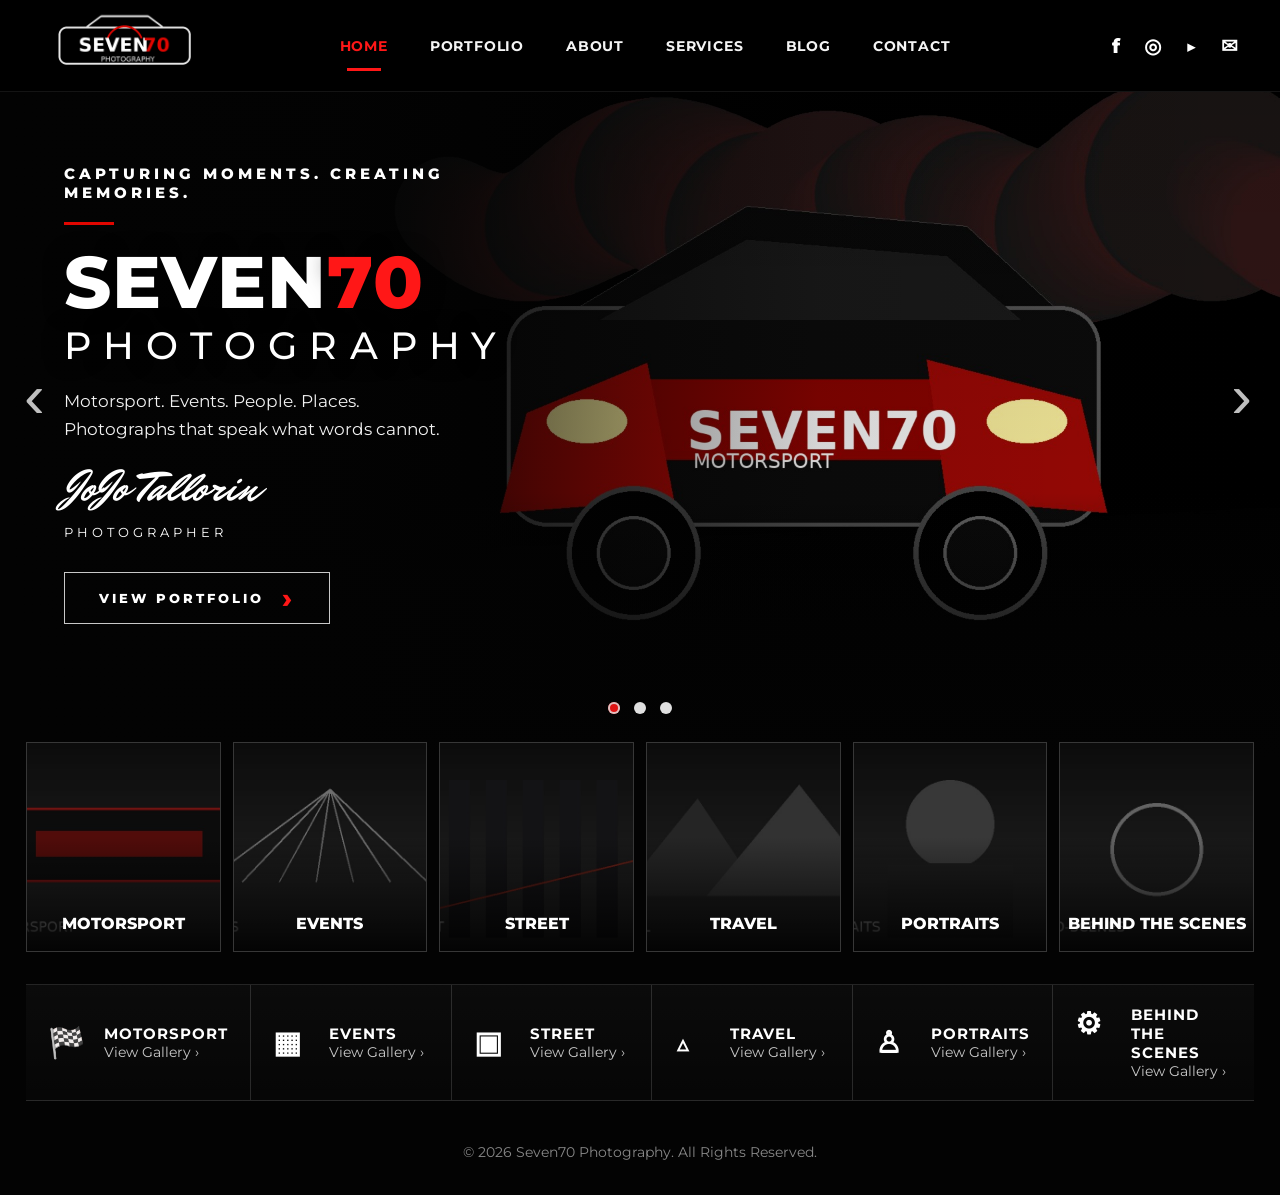
==== index.html @ 4ab3e71d "Add files via upload" ====
<!DOCTYPE html>
<html lang="en">
<head>
  <meta charset="UTF-8" />
  <meta name="viewport" content="width=device-width, initial-scale=1.0" />
  <title>Seven70 Photography</title>
  <link rel="preconnect" href="https://fonts.googleapis.com">
  <link rel="preconnect" href="https://fonts.gstatic.com" crossorigin>
  <link href="https://fonts.googleapis.com/css2?family=Montserrat:wght@400;500;600;700;800&family=Mr+Dafoe&display=swap" rel="stylesheet">
  <link rel="stylesheet" href="css/style.css?v=5.0">
</head>
<body>
  <header class="site-header">
    <a class="brand" href="index.html"><img src="images/logo/logo-seven70.png" alt="Seven70 Photography logo"></a>
    <button class="menu-toggle" aria-label="Open menu">☰</button>
    <nav class="main-nav">
      <a class="active" href="index.html">Home</a>
      <a href="portfolio.html">Portfolio</a>
      <a href="about.html">About</a>
      <a href="services.html">Services</a>
      <a href="blog.html">Blog</a>
      <a href="contact.html">Contact</a>
    </nav>
    <div class="socials"><a href="#">f</a><a href="#">◎</a><a href="#">▶</a><a href="#">✉</a></div>
  </header>

  <main>
    <section class="hero">
      <div class="hero-bg"><img src="images/hero/hero-main.jpg" alt="Motorsport hero image"></div>
      <button class="hero-arrow left">‹</button>
      <button class="hero-arrow right">›</button>
      <div class="hero-content">
        <p class="eyebrow">Capturing moments. Creating memories.</p>
        <div class="accent-line"></div>
        <h1 class="hero-title"><span>SEVEN</span><em>70</em><small>PHOTOGRAPHY</small></h1>
        <p class="hero-subtitle">Motorsport. Events. People. Places.<br>Photographs that speak what words cannot.</p>
        <p class="signature">JoJo Tallorin</p>
        <p class="role">Photographer</p>
        <a class="btn" href="portfolio.html">View Portfolio <span>›</span></a>
      </div>
      <div class="hero-dots"><span class="active"></span><span></span><span></span></div>
    </section>

    <section class="feature-strip" aria-label="Featured galleries">
      <a class="feature-card" href="portfolio.html"><img src="images/categories/motorsport.jpg" alt="Motorsport"><span>Motorsport</span></a>
      <a class="feature-card" href="portfolio.html"><img src="images/categories/events.jpg" alt="Events"><span>Events</span></a>
      <a class="feature-card" href="portfolio.html"><img src="images/categories/street.jpg" alt="Street"><span>Street</span></a>
      <a class="feature-card" href="portfolio.html"><img src="images/categories/travel.jpg" alt="Travel"><span>Travel</span></a>
      <a class="feature-card" href="portfolio.html"><img src="images/categories/portraits.jpg" alt="Portraits"><span>Portraits</span></a>
      <a class="feature-card" href="portfolio.html"><img src="images/categories/behind-scenes.jpg" alt="Behind the scenes"><span>Behind the Scenes</span></a>
    </section>

    <section class="quick-links">
      <a href="portfolio.html"><b>🏁</b><strong>Motorsport</strong><span>View Gallery ›</span></a>
      <a href="portfolio.html"><b>▦</b><strong>Events</strong><span>View Gallery ›</span></a>
      <a href="portfolio.html"><b>▣</b><strong>Street</strong><span>View Gallery ›</span></a>
      <a href="portfolio.html"><b>△</b><strong>Travel</strong><span>View Gallery ›</span></a>
      <a href="portfolio.html"><b>♙</b><strong>Portraits</strong><span>View Gallery ›</span></a>
      <a href="portfolio.html"><b>⚙</b><strong>Behind the Scenes</strong><span>View Gallery ›</span></a>
    </section>
  </main>
  <footer class="site-footer">© 2026 Seven70 Photography. All Rights Reserved.</footer>
  <script src="js/script.js?v=5.0"></script>
</body>
</html>
---- css/style.css ----
:root{--bg:#030303;--text:#fff;--muted:#c7c7c7;--line:rgba(255,255,255,.16);--red:#e10600;--red2:#ff1717}*{box-sizing:border-box}html,body{margin:0;width:100%;max-width:100%;overflow-x:hidden;background:var(--bg);color:var(--text);font-family:Montserrat,Arial,sans-serif}a{color:inherit;text-decoration:none}img{max-width:100%;display:block}.site-header{height:92px;position:fixed;top:0;left:0;right:0;z-index:100;display:grid;grid-template-columns:230px 1fr 220px;align-items:center;padding:0 42px;background:rgba(0,0,0,.9);border-bottom:1px solid rgba(255,255,255,.08);backdrop-filter:blur(12px)}.brand{width:165px;display:flex;align-items:center}.brand img{width:100%;height:auto;object-fit:contain}.main-nav{display:flex;align-items:center;justify-content:center;gap:42px;text-transform:uppercase;font-size:14px;font-weight:700;letter-spacing:.8px}.main-nav a{position:relative;padding:36px 0;color:#f4f4f4}.main-nav a:hover,.main-nav a.active{color:var(--red2)}.main-nav a.active:after{content:"";position:absolute;left:50%;bottom:20px;transform:translateX(-50%);width:34px;height:3px;background:var(--red2)}.socials{display:flex;justify-content:flex-end;gap:24px;font-size:20px;font-weight:800}.menu-toggle{display:none;background:transparent;border:0;color:#fff;font-size:30px}.hero{position:relative;height:760px;max-height:92vh;min-height:650px;padding-top:92px;overflow:hidden;background:#030303}.hero-bg{position:absolute;inset:92px 0 0 0;z-index:1;overflow:hidden}.hero-bg img{width:100%;height:100%;object-fit:cover;object-position:72% center;filter:contrast(1.08) saturate(1.02) brightness(.96)}.hero-bg:after{content:"";position:absolute;inset:0;z-index:2;background:linear-gradient(90deg,#030303 0%,rgba(3,3,3,.92) 26%,rgba(3,3,3,.55) 42%,rgba(3,3,3,.12) 64%,rgba(3,3,3,0) 100%),linear-gradient(180deg,rgba(0,0,0,.10) 0%,rgba(0,0,0,0) 60%,#030303 100%)}.hero-content{position:relative;z-index:4;width:min(610px,44vw);padding-left:64px;padding-top:72px}.eyebrow{margin:0 0 20px;text-transform:uppercase;font-size:15px;font-weight:800;letter-spacing:4px}.accent-line{width:50px;height:3px;background:var(--red);margin:0 0 26px}.hero-title{margin:0 0 22px;text-transform:uppercase;line-height:.86;letter-spacing:1px;text-shadow:0 0 22px rgba(0,0,0,.72)}.hero-title span,.hero-title em{font-style:normal;font-size:clamp(62px,5.7vw,112px);font-weight:800}.hero-title em{color:var(--red2)}.hero-title small{display:block;margin-top:13px;font-size:clamp(28px,2.95vw,58px);font-weight:500;letter-spacing:.32em;line-height:1;color:#fff}.hero-subtitle{margin:0 0 24px;font-size:17px;line-height:1.65;color:#f2f2f2}.signature{font-family:"Mr Dafoe",cursive;font-size:43px;line-height:1;margin:0 0 14px}.role{margin:0 0 32px;text-transform:uppercase;letter-spacing:4px;font-size:13px}.btn{display:inline-flex;align-items:center;gap:18px;border:1px solid rgba(255,255,255,.78);padding:17px 34px;text-transform:uppercase;letter-spacing:3px;font-size:13px;font-weight:800}.btn span{color:var(--red2);font-size:28px;line-height:0}.btn:hover{background:#fff;color:#000}.hero-arrow{position:absolute;z-index:5;top:52%;transform:translateY(-50%);background:transparent;border:0;color:#fff;font-size:62px;font-weight:200;opacity:.75;cursor:pointer}.hero-arrow.left{left:18px}.hero-arrow.right{right:22px}.hero-dots{position:absolute;z-index:6;bottom:46px;left:50%;transform:translateX(-50%);display:flex;gap:14px}.hero-dots span{width:12px;height:12px;border-radius:50%;background:#fff;opacity:.88}.hero-dots .active{background:var(--red2);box-shadow:0 0 0 2px rgba(255,255,255,.85) inset}.feature-strip{position:relative;z-index:10;margin:-18px auto 0;width:calc(100% - 52px);display:grid;grid-template-columns:repeat(6,minmax(0,1fr));gap:12px}.feature-card{height:210px;position:relative;overflow:hidden;border:1px solid var(--line);background:#111}.feature-card img{width:100%;height:100%;object-fit:cover;filter:brightness(.62) grayscale(.18);transition:.35s}.feature-card:after{content:"";position:absolute;inset:0;background:linear-gradient(180deg,transparent 45%,rgba(0,0,0,.9))}.feature-card span{position:absolute;z-index:2;left:0;right:0;bottom:18px;text-align:center;text-transform:uppercase;font-size:16px;font-weight:800}.feature-card:hover img{transform:scale(1.06);filter:brightness(.88) grayscale(0)}.quick-links{width:calc(100% - 52px);margin:32px auto 30px;display:grid;grid-template-columns:repeat(6,1fr);border-top:1px solid rgba(255,255,255,.12);border-bottom:1px solid rgba(255,255,255,.12);background:linear-gradient(180deg,rgba(255,255,255,.03),rgba(255,255,255,.01))}.quick-links a{min-height:92px;padding:20px 22px;border-right:1px solid rgba(255,255,255,.14);display:grid;grid-template-columns:42px 1fr;column-gap:14px;align-content:center}.quick-links a:last-child{border-right:0}.quick-links b{grid-row:1/3;font-size:30px;color:#fff}.quick-links strong{text-transform:uppercase;font-size:15px;letter-spacing:1px}.quick-links span{color:var(--muted);font-size:14px}.quick-links span::after{content:"";color:var(--red2)}.site-footer{text-align:center;color:#888;padding:12px 20px 34px;font-size:14px}.page-hero{padding:160px 7vw 78px;background:linear-gradient(100deg,#030303,rgba(225,6,0,.16)),url('../images/hero/hero-main.jpg') center/cover;color:#fff;border-bottom:1px solid rgba(255,255,255,.12)}.page-hero h1{font-size:clamp(48px,7vw,96px);line-height:.9;margin:0;text-transform:uppercase}.page-hero p{max-width:720px;color:#ddd;font-size:18px;line-height:1.7}.content{padding:70px 7vw}.panel{padding:34px;background:#0b0b0b;border:1px solid rgba(255,255,255,.12)}.panel h2{text-transform:uppercase;letter-spacing:1px}.panel p{color:#c7c7c7;line-height:1.7}@media(max-width:1200px){.site-header{grid-template-columns:190px 1fr 170px;padding:0 28px}.brand{width:145px}.main-nav{gap:24px;font-size:12px}.socials{gap:14px}.hero-content{width:min(570px,50vw);padding-left:42px}.hero-title span,.hero-title em{font-size:clamp(56px,6vw,92px)}.hero-title small{font-size:clamp(26px,3vw,46px)}.feature-strip,.quick-links{grid-template-columns:repeat(3,1fr)}}@media(max-width:820px){.site-header{height:76px;grid-template-columns:145px 1fr;padding:0 18px}.brand{width:132px}.menu-toggle{display:block;justify-self:end}.main-nav{display:none;position:absolute;top:76px;left:0;right:0;background:#050505;padding:16px 24px;flex-direction:column;align-items:flex-start;gap:0}.main-nav.open{display:flex}.main-nav a{padding:14px 0}.main-nav a.active:after{display:none}.socials{display:none}.hero{height:auto;min-height:760px;padding-top:76px}.hero-bg{inset:76px 0 0}.hero-bg img{object-position:66% center;opacity:.72}.hero-bg:after{background:linear-gradient(90deg,rgba(3,3,3,.96),rgba(3,3,3,.58) 52%,rgba(3,3,3,.16)),linear-gradient(180deg,rgba(0,0,0,0),#030303 100%)}.hero-content{width:auto;max-width:620px;padding:112px 28px 90px}.hero-title span,.hero-title em{font-size:clamp(48px,15vw,80px)}.hero-title small{font-size:clamp(24px,7vw,42px);letter-spacing:.22em}.signature{font-size:35px}.hero-arrow{display:none}.hero-dots{left:28px;transform:none;bottom:26px}.feature-strip{margin:0 16px;width:auto;grid-template-columns:1fr 1fr}.feature-card{height:170px}.quick-links{width:auto;margin:22px 16px;grid-template-columns:1fr}.quick-links a{border-right:0;border-bottom:1px solid rgba(255,255,255,.14)}.quick-links a:last-child{border-bottom:0}.page-hero{padding-top:120px}}@media(max-width:460px){.feature-strip{grid-template-columns:1fr}.feature-card{height:210px}.hero-subtitle{font-size:15px}.btn{padding:15px 22px}.eyebrow{font-size:12px;letter-spacing:2px}}
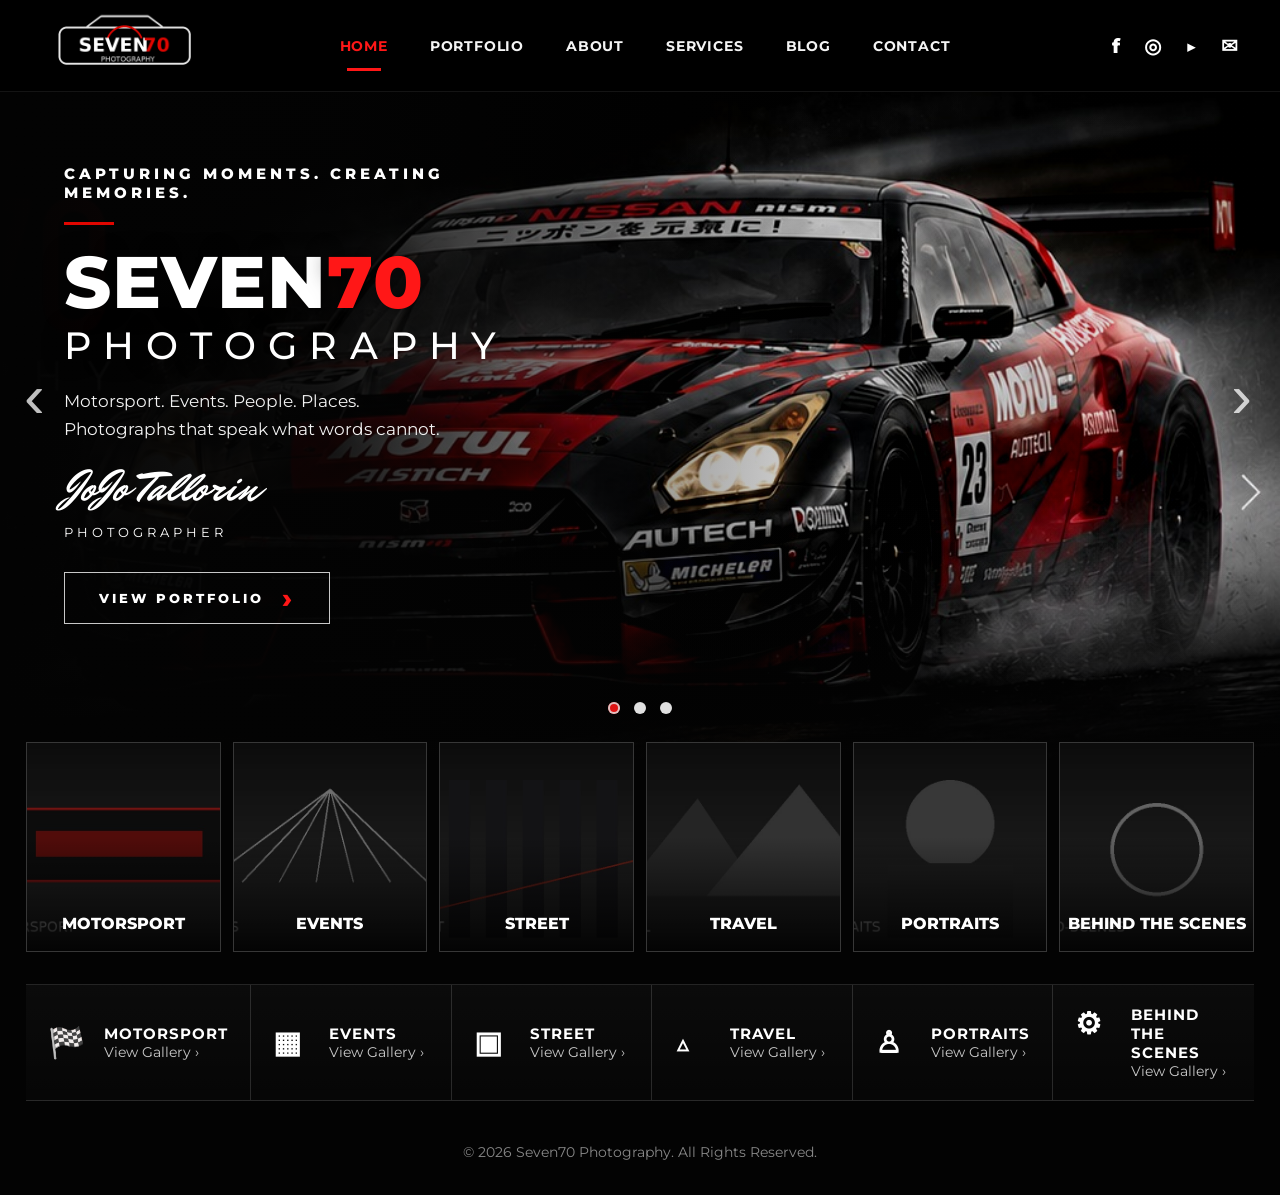
==== commit 197f31e5: "Update index.html" ====
--- a/index.html
+++ b/index.html
@@ -26,7 +26,7 @@
 
   <main>
     <section class="hero">
-      <div class="hero-bg"><img src="images/hero/hero-main.jpg" alt="Motorsport hero image"></div>
+      <div class="hero-bg"><img src="images/hero/hero-car.jpg" alt="Motorsport hero image"></div>
       <button class="hero-arrow left">‹</button>
       <button class="hero-arrow right">›</button>
       <div class="hero-content">
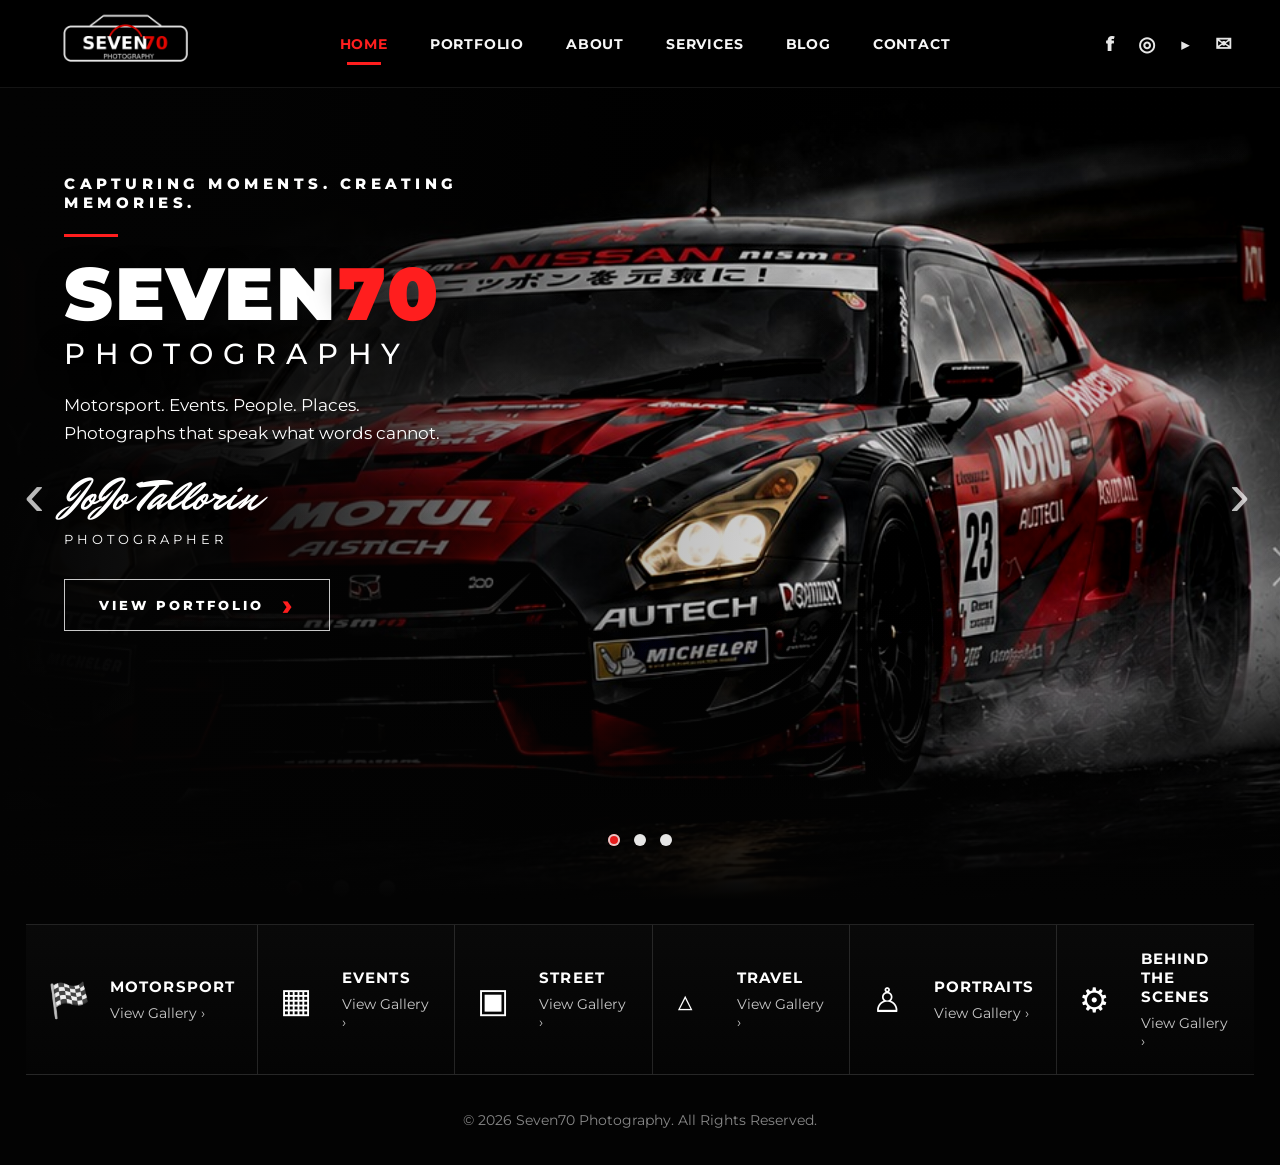
==== commit 1a84dfdb: "Add files via upload" ====
--- a/index.html
+++ b/index.html
@@ -4,15 +4,20 @@
   <meta charset="UTF-8" />
   <meta name="viewport" content="width=device-width, initial-scale=1.0" />
   <title>Seven70 Photography</title>
+  <meta name="description" content="Seven70 Photography by JoJo Tallorin - motorsport, events, street, travel, portraits and creative photography." />
   <link rel="preconnect" href="https://fonts.googleapis.com">
   <link rel="preconnect" href="https://fonts.gstatic.com" crossorigin>
-  <link href="https://fonts.googleapis.com/css2?family=Montserrat:wght@400;500;600;700;800&family=Mr+Dafoe&display=swap" rel="stylesheet">
-  <link rel="stylesheet" href="css/style.css?v=5.0">
+  <link href="https://fonts.googleapis.com/css2?family=Montserrat:wght@400;500;600;700;800;900&family=Mr+Dafoe&display=swap" rel="stylesheet">
+  <link rel="stylesheet" href="css/style.css?v=6.0" />
 </head>
 <body>
   <header class="site-header">
-    <a class="brand" href="index.html"><img src="images/logo/logo-seven70.png" alt="Seven70 Photography logo"></a>
+    <a class="brand" href="index.html" aria-label="Seven70 Photography home">
+      <img src="images/logo/logo-seven70.png" alt="Seven70 Photography logo" />
+    </a>
+
     <button class="menu-toggle" aria-label="Open menu">☰</button>
+
     <nav class="main-nav">
       <a class="active" href="index.html">Home</a>
       <a href="portfolio.html">Portfolio</a>
@@ -21,45 +26,47 @@
       <a href="blog.html">Blog</a>
       <a href="contact.html">Contact</a>
     </nav>
-    <div class="socials"><a href="#">f</a><a href="#">◎</a><a href="#">▶</a><a href="#">✉</a></div>
+
+    <div class="socials" aria-label="social links">
+      <a href="#" aria-label="Facebook">f</a>
+      <a href="#" aria-label="Instagram">◎</a>
+      <a href="#" aria-label="YouTube">▶</a>
+      <a href="contact.html" aria-label="Email">✉</a>
+    </div>
   </header>
 
   <main>
-    <section class="hero">
-      <div class="hero-bg"><img src="images/hero/hero-car.jpg" alt="Motorsport hero image"></div>
-      <button class="hero-arrow left">‹</button>
-      <button class="hero-arrow right">›</button>
-      <div class="hero-content">
+    <section class="hero" aria-label="Seven70 Photography featured hero">
+      <div class="hero-bg">
+        <img src="images/hero/hero-car.jpg" alt="Motorsport photography hero image" />
+      </div>
+      <button class="hero-arrow hero-arrow-left" aria-label="Previous slide">‹</button>
+      <button class="hero-arrow hero-arrow-right" aria-label="Next slide">›</button>
+
+      <div class="hero-copy">
         <p class="eyebrow">Capturing moments. Creating memories.</p>
         <div class="accent-line"></div>
-        <h1 class="hero-title"><span>SEVEN</span><em>70</em><small>PHOTOGRAPHY</small></h1>
+        <h1 class="hero-title">SEVEN<span>70</span><small>PHOTOGRAPHY</small></h1>
         <p class="hero-subtitle">Motorsport. Events. People. Places.<br>Photographs that speak what words cannot.</p>
         <p class="signature">JoJo Tallorin</p>
         <p class="role">Photographer</p>
         <a class="btn" href="portfolio.html">View Portfolio <span>›</span></a>
       </div>
-      <div class="hero-dots"><span class="active"></span><span></span><span></span></div>
+
+      <div class="hero-dots" aria-hidden="true"><span class="active"></span><span></span><span></span></div>
     </section>
 
-    <section class="feature-strip" aria-label="Featured galleries">
-      <a class="feature-card" href="portfolio.html"><img src="images/categories/motorsport.jpg" alt="Motorsport"><span>Motorsport</span></a>
-      <a class="feature-card" href="portfolio.html"><img src="images/categories/events.jpg" alt="Events"><span>Events</span></a>
-      <a class="feature-card" href="portfolio.html"><img src="images/categories/street.jpg" alt="Street"><span>Street</span></a>
-      <a class="feature-card" href="portfolio.html"><img src="images/categories/travel.jpg" alt="Travel"><span>Travel</span></a>
-      <a class="feature-card" href="portfolio.html"><img src="images/categories/portraits.jpg" alt="Portraits"><span>Portraits</span></a>
-      <a class="feature-card" href="portfolio.html"><img src="images/categories/behind-scenes.jpg" alt="Behind the scenes"><span>Behind the Scenes</span></a>
-    </section>
-
-    <section class="quick-links">
-      <a href="portfolio.html"><b>🏁</b><strong>Motorsport</strong><span>View Gallery ›</span></a>
-      <a href="portfolio.html"><b>▦</b><strong>Events</strong><span>View Gallery ›</span></a>
-      <a href="portfolio.html"><b>▣</b><strong>Street</strong><span>View Gallery ›</span></a>
-      <a href="portfolio.html"><b>△</b><strong>Travel</strong><span>View Gallery ›</span></a>
-      <a href="portfolio.html"><b>♙</b><strong>Portraits</strong><span>View Gallery ›</span></a>
-      <a href="portfolio.html"><b>⚙</b><strong>Behind the Scenes</strong><span>View Gallery ›</span></a>
+    <section class="category-strip" aria-label="Photography categories">
+      <a class="cat-card" href="portfolio.html#motorsport"><span class="cat-icon">🏁</span><strong>Motorsport</strong><em>View Gallery ›</em></a>
+      <a class="cat-card" href="portfolio.html#events"><span class="cat-icon">▦</span><strong>Events</strong><em>View Gallery ›</em></a>
+      <a class="cat-card" href="portfolio.html#street"><span class="cat-icon">▣</span><strong>Street</strong><em>View Gallery ›</em></a>
+      <a class="cat-card" href="portfolio.html#travel"><span class="cat-icon">△</span><strong>Travel</strong><em>View Gallery ›</em></a>
+      <a class="cat-card" href="portfolio.html#portraits"><span class="cat-icon">♙</span><strong>Portraits</strong><em>View Gallery ›</em></a>
+      <a class="cat-card" href="portfolio.html#behind"><span class="cat-icon">⚙</span><strong>Behind the Scenes</strong><em>View Gallery ›</em></a>
     </section>
   </main>
+
   <footer class="site-footer">© 2026 Seven70 Photography. All Rights Reserved.</footer>
-  <script src="js/script.js?v=5.0"></script>
+  <script src="js/script.js?v=6.0"></script>
 </body>
 </html>
--- a/css/style.css
+++ b/css/style.css
@@ -1 +1 @@
-:root{--bg:#030303;--text:#fff;--muted:#c7c7c7;--line:rgba(255,255,255,.16);--red:#e10600;--red2:#ff1717}*{box-sizing:border-box}html,body{margin:0;width:100%;max-width:100%;overflow-x:hidden;background:var(--bg);color:var(--text);font-family:Montserrat,Arial,sans-serif}a{color:inherit;text-decoration:none}img{max-width:100%;display:block}.site-header{height:92px;position:fixed;top:0;left:0;right:0;z-index:100;display:grid;grid-template-columns:230px 1fr 220px;align-items:center;padding:0 42px;background:rgba(0,0,0,.9);border-bottom:1px solid rgba(255,255,255,.08);backdrop-filter:blur(12px)}.brand{width:165px;display:flex;align-items:center}.brand img{width:100%;height:auto;object-fit:contain}.main-nav{display:flex;align-items:center;justify-content:center;gap:42px;text-transform:uppercase;font-size:14px;font-weight:700;letter-spacing:.8px}.main-nav a{position:relative;padding:36px 0;color:#f4f4f4}.main-nav a:hover,.main-nav a.active{color:var(--red2)}.main-nav a.active:after{content:"";position:absolute;left:50%;bottom:20px;transform:translateX(-50%);width:34px;height:3px;background:var(--red2)}.socials{display:flex;justify-content:flex-end;gap:24px;font-size:20px;font-weight:800}.menu-toggle{display:none;background:transparent;border:0;color:#fff;font-size:30px}.hero{position:relative;height:760px;max-height:92vh;min-height:650px;padding-top:92px;overflow:hidden;background:#030303}.hero-bg{position:absolute;inset:92px 0 0 0;z-index:1;overflow:hidden}.hero-bg img{width:100%;height:100%;object-fit:cover;object-position:72% center;filter:contrast(1.08) saturate(1.02) brightness(.96)}.hero-bg:after{content:"";position:absolute;inset:0;z-index:2;background:linear-gradient(90deg,#030303 0%,rgba(3,3,3,.92) 26%,rgba(3,3,3,.55) 42%,rgba(3,3,3,.12) 64%,rgba(3,3,3,0) 100%),linear-gradient(180deg,rgba(0,0,0,.10) 0%,rgba(0,0,0,0) 60%,#030303 100%)}.hero-content{position:relative;z-index:4;width:min(610px,44vw);padding-left:64px;padding-top:72px}.eyebrow{margin:0 0 20px;text-transform:uppercase;font-size:15px;font-weight:800;letter-spacing:4px}.accent-line{width:50px;height:3px;background:var(--red);margin:0 0 26px}.hero-title{margin:0 0 22px;text-transform:uppercase;line-height:.86;letter-spacing:1px;text-shadow:0 0 22px rgba(0,0,0,.72)}.hero-title span,.hero-title em{font-style:normal;font-size:clamp(62px,5.7vw,112px);font-weight:800}.hero-title em{color:var(--red2)}.hero-title small{display:block;margin-top:13px;font-size:clamp(28px,2.95vw,58px);font-weight:500;letter-spacing:.32em;line-height:1;color:#fff}.hero-subtitle{margin:0 0 24px;font-size:17px;line-height:1.65;color:#f2f2f2}.signature{font-family:"Mr Dafoe",cursive;font-size:43px;line-height:1;margin:0 0 14px}.role{margin:0 0 32px;text-transform:uppercase;letter-spacing:4px;font-size:13px}.btn{display:inline-flex;align-items:center;gap:18px;border:1px solid rgba(255,255,255,.78);padding:17px 34px;text-transform:uppercase;letter-spacing:3px;font-size:13px;font-weight:800}.btn span{color:var(--red2);font-size:28px;line-height:0}.btn:hover{background:#fff;color:#000}.hero-arrow{position:absolute;z-index:5;top:52%;transform:translateY(-50%);background:transparent;border:0;color:#fff;font-size:62px;font-weight:200;opacity:.75;cursor:pointer}.hero-arrow.left{left:18px}.hero-arrow.right{right:22px}.hero-dots{position:absolute;z-index:6;bottom:46px;left:50%;transform:translateX(-50%);display:flex;gap:14px}.hero-dots span{width:12px;height:12px;border-radius:50%;background:#fff;opacity:.88}.hero-dots .active{background:var(--red2);box-shadow:0 0 0 2px rgba(255,255,255,.85) inset}.feature-strip{position:relative;z-index:10;margin:-18px auto 0;width:calc(100% - 52px);display:grid;grid-template-columns:repeat(6,minmax(0,1fr));gap:12px}.feature-card{height:210px;position:relative;overflow:hidden;border:1px solid var(--line);background:#111}.feature-card img{width:100%;height:100%;object-fit:cover;filter:brightness(.62) grayscale(.18);transition:.35s}.feature-card:after{content:"";position:absolute;inset:0;background:linear-gradient(180deg,transparent 45%,rgba(0,0,0,.9))}.feature-card span{position:absolute;z-index:2;left:0;right:0;bottom:18px;text-align:center;text-transform:uppercase;font-size:16px;font-weight:800}.feature-card:hover img{transform:scale(1.06);filter:brightness(.88) grayscale(0)}.quick-links{width:calc(100% - 52px);margin:32px auto 30px;display:grid;grid-template-columns:repeat(6,1fr);border-top:1px solid rgba(255,255,255,.12);border-bottom:1px solid rgba(255,255,255,.12);background:linear-gradient(180deg,rgba(255,255,255,.03),rgba(255,255,255,.01))}.quick-links a{min-height:92px;padding:20px 22px;border-right:1px solid rgba(255,255,255,.14);display:grid;grid-template-columns:42px 1fr;column-gap:14px;align-content:center}.quick-links a:last-child{border-right:0}.quick-links b{grid-row:1/3;font-size:30px;color:#fff}.quick-links strong{text-transform:uppercase;font-size:15px;letter-spacing:1px}.quick-links span{color:var(--muted);font-size:14px}.quick-links span::after{content:"";color:var(--red2)}.site-footer{text-align:center;color:#888;padding:12px 20px 34px;font-size:14px}.page-hero{padding:160px 7vw 78px;background:linear-gradient(100deg,#030303,rgba(225,6,0,.16)),url('../images/hero/hero-main.jpg') center/cover;color:#fff;border-bottom:1px solid rgba(255,255,255,.12)}.page-hero h1{font-size:clamp(48px,7vw,96px);line-height:.9;margin:0;text-transform:uppercase}.page-hero p{max-width:720px;color:#ddd;font-size:18px;line-height:1.7}.content{padding:70px 7vw}.panel{padding:34px;background:#0b0b0b;border:1px solid rgba(255,255,255,.12)}.panel h2{text-transform:uppercase;letter-spacing:1px}.panel p{color:#c7c7c7;line-height:1.7}@media(max-width:1200px){.site-header{grid-template-columns:190px 1fr 170px;padding:0 28px}.brand{width:145px}.main-nav{gap:24px;font-size:12px}.socials{gap:14px}.hero-content{width:min(570px,50vw);padding-left:42px}.hero-title span,.hero-title em{font-size:clamp(56px,6vw,92px)}.hero-title small{font-size:clamp(26px,3vw,46px)}.feature-strip,.quick-links{grid-template-columns:repeat(3,1fr)}}@media(max-width:820px){.site-header{height:76px;grid-template-columns:145px 1fr;padding:0 18px}.brand{width:132px}.menu-toggle{display:block;justify-self:end}.main-nav{display:none;position:absolute;top:76px;left:0;right:0;background:#050505;padding:16px 24px;flex-direction:column;align-items:flex-start;gap:0}.main-nav.open{display:flex}.main-nav a{padding:14px 0}.main-nav a.active:after{display:none}.socials{display:none}.hero{height:auto;min-height:760px;padding-top:76px}.hero-bg{inset:76px 0 0}.hero-bg img{object-position:66% center;opacity:.72}.hero-bg:after{background:linear-gradient(90deg,rgba(3,3,3,.96),rgba(3,3,3,.58) 52%,rgba(3,3,3,.16)),linear-gradient(180deg,rgba(0,0,0,0),#030303 100%)}.hero-content{width:auto;max-width:620px;padding:112px 28px 90px}.hero-title span,.hero-title em{font-size:clamp(48px,15vw,80px)}.hero-title small{font-size:clamp(24px,7vw,42px);letter-spacing:.22em}.signature{font-size:35px}.hero-arrow{display:none}.hero-dots{left:28px;transform:none;bottom:26px}.feature-strip{margin:0 16px;width:auto;grid-template-columns:1fr 1fr}.feature-card{height:170px}.quick-links{width:auto;margin:22px 16px;grid-template-columns:1fr}.quick-links a{border-right:0;border-bottom:1px solid rgba(255,255,255,.14)}.quick-links a:last-child{border-bottom:0}.page-hero{padding-top:120px}}@media(max-width:460px){.feature-strip{grid-template-columns:1fr}.feature-card{height:210px}.hero-subtitle{font-size:15px}.btn{padding:15px 22px}.eyebrow{font-size:12px;letter-spacing:2px}}
+:root{--bg:#030303;--panel:#090909;--text:#fff;--muted:#c8c8c8;--line:rgba(255,255,255,.16);--red:#e10600;--red2:#ff1e1e;--header:88px}*{box-sizing:border-box}html,body{margin:0;padding:0;max-width:100%;overflow-x:hidden;background:var(--bg);color:var(--text);font-family:Montserrat,Arial,sans-serif}a{color:inherit;text-decoration:none}img{display:block;max-width:100%}.site-header{height:var(--header);position:fixed;top:0;left:0;right:0;z-index:1000;display:grid;grid-template-columns:220px 1fr 210px;align-items:center;padding:0 48px;background:rgba(0,0,0,.92);border-bottom:1px solid rgba(255,255,255,.08);backdrop-filter:blur(12px)}.brand{width:155px;display:flex;align-items:center}.brand img{width:100%;height:auto;object-fit:contain}.main-nav{display:flex;align-items:center;justify-content:center;gap:42px;text-transform:uppercase;font-size:14px;font-weight:700;letter-spacing:.8px}.main-nav a{position:relative;padding:34px 0;color:#f7f7f7;transition:.2s}.main-nav a:hover,.main-nav a.active{color:var(--red2)}.main-nav a.active:after{content:"";position:absolute;left:50%;bottom:22px;width:34px;height:3px;background:var(--red2);transform:translateX(-50%)}.socials{display:flex;justify-content:flex-end;gap:24px;font-weight:800;font-size:20px}.socials a{opacity:.9}.socials a:hover{color:var(--red2)}.menu-toggle{display:none;background:none;border:0;color:#fff;font-size:30px}.hero{position:relative;min-height:calc(100vh - var(--header));height:760px;max-height:820px;margin-top:var(--header);overflow:hidden;background:#030303}.hero-bg{position:absolute;inset:0;z-index:1}.hero-bg img{width:100%;height:100%;object-fit:cover;object-position:72% center;filter:contrast(1.08) saturate(1.02) brightness(.96)}.hero-bg:before{content:"";position:absolute;inset:0;z-index:2;background:linear-gradient(90deg,#030303 0%,rgba(3,3,3,.92) 19%,rgba(3,3,3,.68) 31%,rgba(3,3,3,.24) 49%,rgba(3,3,3,.03) 72%,rgba(0,0,0,.25) 100%)}.hero-bg:after{content:"";position:absolute;inset:0;z-index:3;background:linear-gradient(180deg,rgba(0,0,0,.12) 0%,rgba(0,0,0,0) 62%,#030303 100%)}.hero-copy{position:relative;z-index:5;width:min(590px,42vw);padding-left:64px;padding-top:86px}.eyebrow{text-transform:uppercase;margin:0 0 22px;color:#fff;font-size:15px;font-weight:800;letter-spacing:4.5px}.accent-line{width:54px;height:3px;background:var(--red2);margin-bottom:26px}.hero-title{margin:0 0 22px;text-transform:uppercase;font-size:clamp(62px,5.8vw,108px);font-weight:900;line-height:.84;letter-spacing:1.8px;text-shadow:0 10px 28px rgba(0,0,0,.55)}.hero-title span{color:var(--red2)}.hero-title small{display:block;margin-top:15px;font-size:.39em;font-weight:500;line-height:1;letter-spacing:.34em;color:#fff}.hero-subtitle{margin:0 0 28px;font-size:17px;line-height:1.65;color:#fff}.signature{font-family:"Mr Dafoe",cursive;margin:0 0 12px;font-size:44px;line-height:1;color:#fff;text-shadow:0 5px 18px rgba(0,0,0,.7)}.role{text-transform:uppercase;margin:0 0 32px;font-size:13px;letter-spacing:4px;color:#fff}.btn{display:inline-flex;align-items:center;gap:18px;border:1px solid rgba(255,255,255,.78);padding:17px 34px;text-transform:uppercase;font-size:13px;font-weight:800;letter-spacing:3px;transition:.25s}.btn span{color:var(--red2);font-size:29px;line-height:0}.btn:hover{background:#fff;color:#000}.hero-arrow{position:absolute;z-index:6;top:50%;transform:translateY(-50%);border:0;background:transparent;color:#fff;font-size:62px;font-weight:200;line-height:1;opacity:.72;cursor:pointer}.hero-arrow-left{left:18px}.hero-arrow-right{right:24px}.hero-dots{position:absolute;z-index:6;bottom:54px;left:50%;transform:translateX(-50%);display:flex;gap:14px}.hero-dots span{width:12px;height:12px;border-radius:50%;background:#fff;opacity:.9}.hero-dots .active{background:var(--red2);box-shadow:0 0 0 2px rgba(255,255,255,.85) inset}.category-strip{width:calc(100% - 52px);margin:24px auto 28px;display:grid;grid-template-columns:repeat(6,1fr);border-top:1px solid rgba(255,255,255,.12);border-bottom:1px solid rgba(255,255,255,.12);background:linear-gradient(180deg,#090909,#040404)}.cat-card{min-height:118px;display:grid;grid-template-columns:48px 1fr;grid-template-rows:auto auto;align-content:center;column-gap:14px;padding:24px 22px;border-right:1px solid rgba(255,255,255,.13);transition:.25s}.cat-card:last-child{border-right:0}.cat-card:hover{background:#0d0d0d}.cat-icon{grid-row:1/3;font-size:34px;color:#fff;align-self:center;filter:grayscale(1)}.cat-card strong{text-transform:uppercase;font-size:15px;letter-spacing:1.1px}.cat-card em{margin-top:8px;color:var(--muted);font-style:normal;font-size:14px}.cat-card:hover em{color:var(--red2)}.site-footer{text-align:center;color:#888;padding:8px 20px 36px;font-size:14px}.page-hero{margin-top:var(--header);padding:115px 7vw 75px;background:linear-gradient(100deg,#030303 0%,rgba(3,3,3,.72) 55%,rgba(225,6,0,.22)),url('../images/hero/hero-car.jpg') center/cover;border-bottom:1px solid rgba(255,255,255,.12)}.page-hero h1{font-size:clamp(50px,7vw,92px);line-height:.9;margin:0;text-transform:uppercase}.page-hero h1 span{color:var(--red2)}.page-hero p{max-width:680px;color:#ddd;font-size:18px;line-height:1.7}.content{padding:70px 7vw}.grid{display:grid;grid-template-columns:repeat(3,1fr);gap:24px}.panel{padding:34px;background:#0b0b0b;border:1px solid rgba(255,255,255,.12)}.panel p{color:#c7c7c7;line-height:1.7}.form{max-width:760px}.form input,.form textarea{width:100%;margin:0 0 16px;padding:16px;background:#070707;border:1px solid rgba(255,255,255,.18);color:#fff}.form textarea{min-height:160px}.form button{background:var(--red);color:#fff;border:0;padding:16px 28px;text-transform:uppercase;font-weight:800;letter-spacing:2px}@media(max-width:1200px){.site-header{grid-template-columns:185px 1fr 150px;padding:0 28px}.main-nav{gap:24px;font-size:12px}.socials{gap:14px}.hero-copy{width:min(560px,55vw);padding-left:48px}.hero-title{font-size:clamp(58px,7vw,96px)}.category-strip{grid-template-columns:repeat(3,1fr)}}@media(max-width:780px){:root{--header:76px}.site-header{grid-template-columns:150px 1fr;padding:0 18px}.brand{width:132px}.menu-toggle{display:block;justify-self:end}.main-nav{display:none;position:absolute;top:var(--header);left:0;right:0;background:#050505;padding:18px 24px;flex-direction:column;align-items:flex-start;gap:0;border-bottom:1px solid rgba(255,255,255,.1)}.main-nav.open{display:flex}.main-nav a{padding:14px 0}.main-nav a.active:after{display:none}.socials{display:none}.hero{height:auto;min-height:760px}.hero-bg img{object-position:68% center}.hero-bg:before{background:linear-gradient(90deg,rgba(3,3,3,.94) 0%,rgba(3,3,3,.76) 42%,rgba(3,3,3,.32) 100%)}.hero-copy{width:auto;max-width:560px;padding:88px 28px 70px}.eyebrow{font-size:12px;letter-spacing:2.4px}.hero-title{font-size:clamp(54px,16vw,78px)}.hero-title small{letter-spacing:.22em}.signature{font-size:34px}.hero-arrow{display:none}.hero-dots{left:28px;bottom:26px;transform:none}.category-strip{width:auto;margin:18px 16px 26px;grid-template-columns:1fr}.cat-card{border-right:0;border-bottom:1px solid rgba(255,255,255,.13)}.grid{grid-template-columns:1fr}.page-hero{padding-top:90px}}@media(max-width:420px){.hero-copy{padding-left:22px;padding-right:22px}.hero-title small{font-size:.36em;letter-spacing:.16em}.btn{padding:15px 22px}.cat-card{grid-template-columns:42px 1fr}}
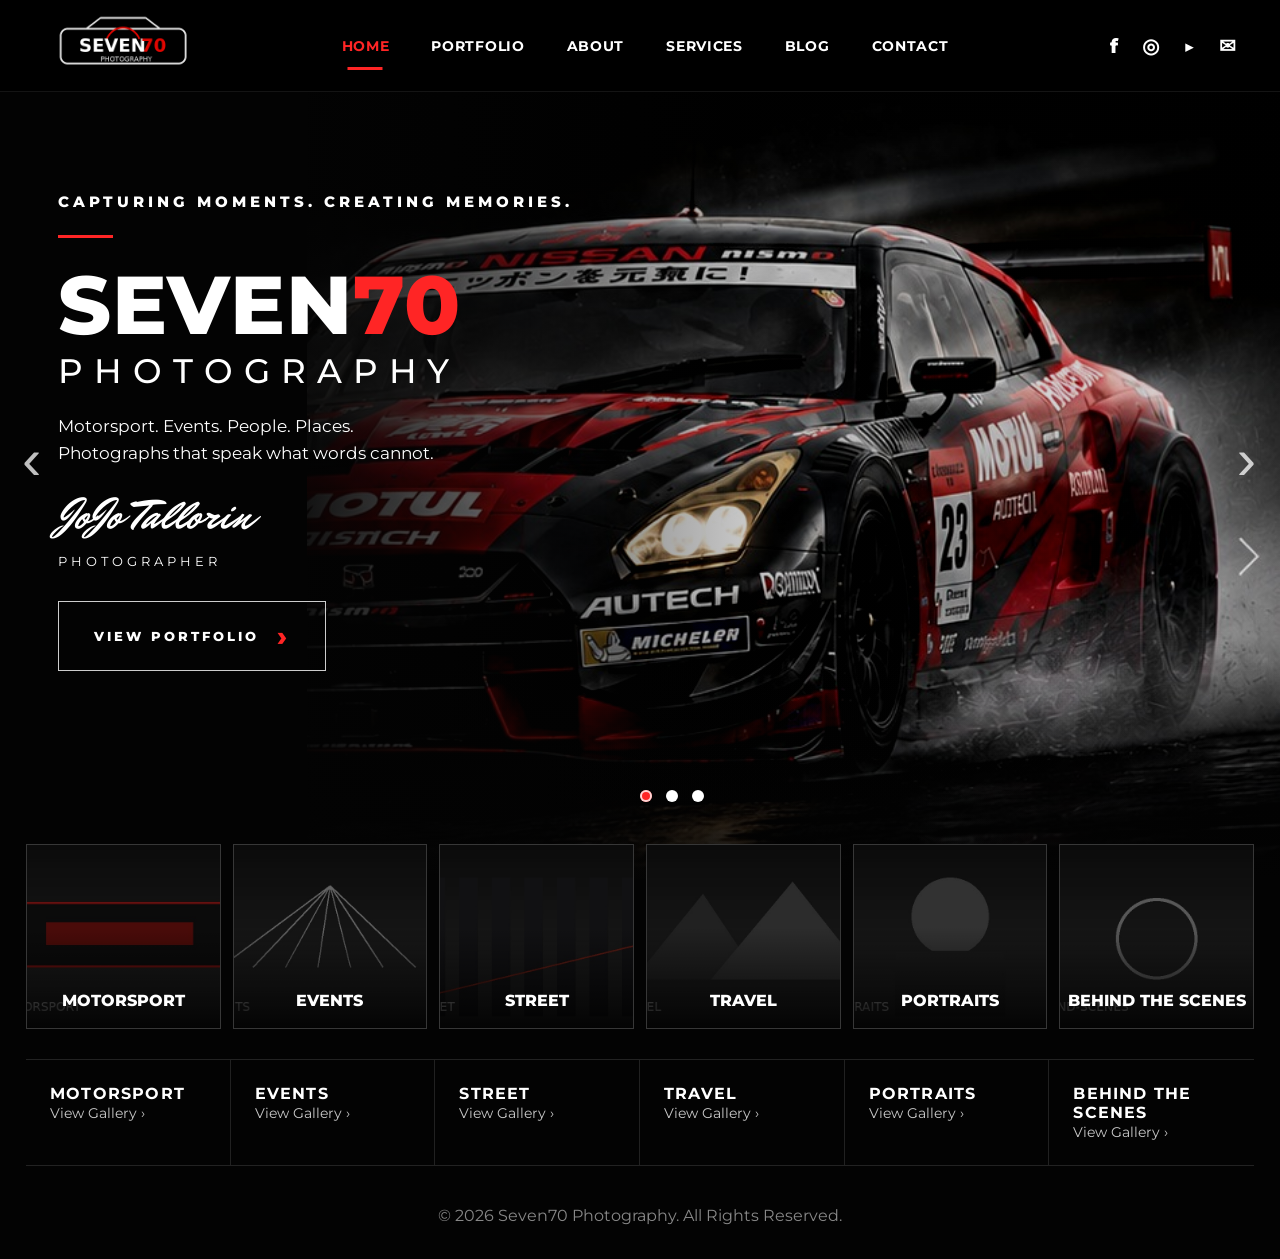
==== commit cf4d23a1: "Add files via upload" ====
--- a/index.html
+++ b/index.html
@@ -1,72 +1 @@
-<!DOCTYPE html>
-<html lang="en">
-<head>
-  <meta charset="UTF-8" />
-  <meta name="viewport" content="width=device-width, initial-scale=1.0" />
-  <title>Seven70 Photography</title>
-  <meta name="description" content="Seven70 Photography by JoJo Tallorin - motorsport, events, street, travel, portraits and creative photography." />
-  <link rel="preconnect" href="https://fonts.googleapis.com">
-  <link rel="preconnect" href="https://fonts.gstatic.com" crossorigin>
-  <link href="https://fonts.googleapis.com/css2?family=Montserrat:wght@400;500;600;700;800;900&family=Mr+Dafoe&display=swap" rel="stylesheet">
-  <link rel="stylesheet" href="css/style.css?v=6.0" />
-</head>
-<body>
-  <header class="site-header">
-    <a class="brand" href="index.html" aria-label="Seven70 Photography home">
-      <img src="images/logo/logo-seven70.png" alt="Seven70 Photography logo" />
-    </a>
-
-    <button class="menu-toggle" aria-label="Open menu">☰</button>
-
-    <nav class="main-nav">
-      <a class="active" href="index.html">Home</a>
-      <a href="portfolio.html">Portfolio</a>
-      <a href="about.html">About</a>
-      <a href="services.html">Services</a>
-      <a href="blog.html">Blog</a>
-      <a href="contact.html">Contact</a>
-    </nav>
-
-    <div class="socials" aria-label="social links">
-      <a href="#" aria-label="Facebook">f</a>
-      <a href="#" aria-label="Instagram">◎</a>
-      <a href="#" aria-label="YouTube">▶</a>
-      <a href="contact.html" aria-label="Email">✉</a>
-    </div>
-  </header>
-
-  <main>
-    <section class="hero" aria-label="Seven70 Photography featured hero">
-      <div class="hero-bg">
-        <img src="images/hero/hero-car.jpg" alt="Motorsport photography hero image" />
-      </div>
-      <button class="hero-arrow hero-arrow-left" aria-label="Previous slide">‹</button>
-      <button class="hero-arrow hero-arrow-right" aria-label="Next slide">›</button>
-
-      <div class="hero-copy">
-        <p class="eyebrow">Capturing moments. Creating memories.</p>
-        <div class="accent-line"></div>
-        <h1 class="hero-title">SEVEN<span>70</span><small>PHOTOGRAPHY</small></h1>
-        <p class="hero-subtitle">Motorsport. Events. People. Places.<br>Photographs that speak what words cannot.</p>
-        <p class="signature">JoJo Tallorin</p>
-        <p class="role">Photographer</p>
-        <a class="btn" href="portfolio.html">View Portfolio <span>›</span></a>
-      </div>
-
-      <div class="hero-dots" aria-hidden="true"><span class="active"></span><span></span><span></span></div>
-    </section>
-
-    <section class="category-strip" aria-label="Photography categories">
-      <a class="cat-card" href="portfolio.html#motorsport"><span class="cat-icon">🏁</span><strong>Motorsport</strong><em>View Gallery ›</em></a>
-      <a class="cat-card" href="portfolio.html#events"><span class="cat-icon">▦</span><strong>Events</strong><em>View Gallery ›</em></a>
-      <a class="cat-card" href="portfolio.html#street"><span class="cat-icon">▣</span><strong>Street</strong><em>View Gallery ›</em></a>
-      <a class="cat-card" href="portfolio.html#travel"><span class="cat-icon">△</span><strong>Travel</strong><em>View Gallery ›</em></a>
-      <a class="cat-card" href="portfolio.html#portraits"><span class="cat-icon">♙</span><strong>Portraits</strong><em>View Gallery ›</em></a>
-      <a class="cat-card" href="portfolio.html#behind"><span class="cat-icon">⚙</span><strong>Behind the Scenes</strong><em>View Gallery ›</em></a>
-    </section>
-  </main>
-
-  <footer class="site-footer">© 2026 Seven70 Photography. All Rights Reserved.</footer>
-  <script src="js/script.js?v=6.0"></script>
-</body>
-</html>
+<!doctype html><html lang="en"><head><meta charset="utf-8"><meta name="viewport" content="width=device-width,initial-scale=1"><title>Seven70 Photography</title><link rel="preconnect" href="https://fonts.googleapis.com"><link rel="preconnect" href="https://fonts.gstatic.com" crossorigin><link href="https://fonts.googleapis.com/css2?family=Montserrat:wght@400;500;600;700;800&family=Mr+Dafoe&display=swap" rel="stylesheet"><link rel="stylesheet" href="css/style.css?v=7"></head><body><header class="site-header"><a class="brand" href="index.html"><img src="images/logo/logo-seven70.png" alt="Seven70 Photography logo"></a><nav class="main-nav"><a class="active" href="index.html">Home</a><a href="portfolio.html">Portfolio</a><a href="about.html">About</a><a href="services.html">Services</a><a href="blog.html">Blog</a><a href="contact.html">Contact</a></nav><div class="socials"><a href="#">f</a><a href="#">◎</a><a href="#">▶</a><a href="contact.html">✉</a></div></header><main><section class="hero"><img class="hero-bg" src="images/hero/hero-car.jpg" alt="Seven70 motorsport hero"><div class="hero-shade"></div><button class="hero-arrow left">‹</button><button class="hero-arrow right">›</button><div class="hero-copy"><p class="eyebrow">Capturing moments. Creating memories.</p><div class="accent-line"></div><h1 class="hero-title">SEVEN<span>70</span><small>PHOTOGRAPHY</small></h1><p class="hero-subtitle">Motorsport. Events. People. Places.<br>Photographs that speak what words cannot.</p><p class="signature">JoJo Tallorin</p><p class="role">Photographer</p><a class="btn" href="portfolio.html">View Portfolio <span>›</span></a></div><div class="hero-dots"><span class="active"></span><span></span><span></span></div></section><section class="featured-strip"><a class="feature-card" href="portfolio.html"><img src="images/categories/motorsport.jpg"><span>Motorsport</span></a><a class="feature-card" href="portfolio.html"><img src="images/categories/events.jpg"><span>Events</span></a><a class="feature-card" href="portfolio.html"><img src="images/categories/street.jpg"><span>Street</span></a><a class="feature-card" href="portfolio.html"><img src="images/categories/travel.jpg"><span>Travel</span></a><a class="feature-card" href="portfolio.html"><img src="images/categories/portraits.jpg"><span>Portraits</span></a><a class="feature-card" href="portfolio.html"><img src="images/categories/behind-scenes.jpg"><span>Behind the Scenes</span></a></section><section class="quick-links"><a href="portfolio.html"><strong>Motorsport</strong><span>View Gallery ›</span></a><a href="portfolio.html"><strong>Events</strong><span>View Gallery ›</span></a><a href="portfolio.html"><strong>Street</strong><span>View Gallery ›</span></a><a href="portfolio.html"><strong>Travel</strong><span>View Gallery ›</span></a><a href="portfolio.html"><strong>Portraits</strong><span>View Gallery ›</span></a><a href="portfolio.html"><strong>Behind the Scenes</strong><span>View Gallery ›</span></a></section></main><footer class="site-footer">© 2026 Seven70 Photography. All Rights Reserved.</footer></body></html>
--- a/css/style.css
+++ b/css/style.css
@@ -1 +1 @@
-:root{--bg:#030303;--panel:#090909;--text:#fff;--muted:#c8c8c8;--line:rgba(255,255,255,.16);--red:#e10600;--red2:#ff1e1e;--header:88px}*{box-sizing:border-box}html,body{margin:0;padding:0;max-width:100%;overflow-x:hidden;background:var(--bg);color:var(--text);font-family:Montserrat,Arial,sans-serif}a{color:inherit;text-decoration:none}img{display:block;max-width:100%}.site-header{height:var(--header);position:fixed;top:0;left:0;right:0;z-index:1000;display:grid;grid-template-columns:220px 1fr 210px;align-items:center;padding:0 48px;background:rgba(0,0,0,.92);border-bottom:1px solid rgba(255,255,255,.08);backdrop-filter:blur(12px)}.brand{width:155px;display:flex;align-items:center}.brand img{width:100%;height:auto;object-fit:contain}.main-nav{display:flex;align-items:center;justify-content:center;gap:42px;text-transform:uppercase;font-size:14px;font-weight:700;letter-spacing:.8px}.main-nav a{position:relative;padding:34px 0;color:#f7f7f7;transition:.2s}.main-nav a:hover,.main-nav a.active{color:var(--red2)}.main-nav a.active:after{content:"";position:absolute;left:50%;bottom:22px;width:34px;height:3px;background:var(--red2);transform:translateX(-50%)}.socials{display:flex;justify-content:flex-end;gap:24px;font-weight:800;font-size:20px}.socials a{opacity:.9}.socials a:hover{color:var(--red2)}.menu-toggle{display:none;background:none;border:0;color:#fff;font-size:30px}.hero{position:relative;min-height:calc(100vh - var(--header));height:760px;max-height:820px;margin-top:var(--header);overflow:hidden;background:#030303}.hero-bg{position:absolute;inset:0;z-index:1}.hero-bg img{width:100%;height:100%;object-fit:cover;object-position:72% center;filter:contrast(1.08) saturate(1.02) brightness(.96)}.hero-bg:before{content:"";position:absolute;inset:0;z-index:2;background:linear-gradient(90deg,#030303 0%,rgba(3,3,3,.92) 19%,rgba(3,3,3,.68) 31%,rgba(3,3,3,.24) 49%,rgba(3,3,3,.03) 72%,rgba(0,0,0,.25) 100%)}.hero-bg:after{content:"";position:absolute;inset:0;z-index:3;background:linear-gradient(180deg,rgba(0,0,0,.12) 0%,rgba(0,0,0,0) 62%,#030303 100%)}.hero-copy{position:relative;z-index:5;width:min(590px,42vw);padding-left:64px;padding-top:86px}.eyebrow{text-transform:uppercase;margin:0 0 22px;color:#fff;font-size:15px;font-weight:800;letter-spacing:4.5px}.accent-line{width:54px;height:3px;background:var(--red2);margin-bottom:26px}.hero-title{margin:0 0 22px;text-transform:uppercase;font-size:clamp(62px,5.8vw,108px);font-weight:900;line-height:.84;letter-spacing:1.8px;text-shadow:0 10px 28px rgba(0,0,0,.55)}.hero-title span{color:var(--red2)}.hero-title small{display:block;margin-top:15px;font-size:.39em;font-weight:500;line-height:1;letter-spacing:.34em;color:#fff}.hero-subtitle{margin:0 0 28px;font-size:17px;line-height:1.65;color:#fff}.signature{font-family:"Mr Dafoe",cursive;margin:0 0 12px;font-size:44px;line-height:1;color:#fff;text-shadow:0 5px 18px rgba(0,0,0,.7)}.role{text-transform:uppercase;margin:0 0 32px;font-size:13px;letter-spacing:4px;color:#fff}.btn{display:inline-flex;align-items:center;gap:18px;border:1px solid rgba(255,255,255,.78);padding:17px 34px;text-transform:uppercase;font-size:13px;font-weight:800;letter-spacing:3px;transition:.25s}.btn span{color:var(--red2);font-size:29px;line-height:0}.btn:hover{background:#fff;color:#000}.hero-arrow{position:absolute;z-index:6;top:50%;transform:translateY(-50%);border:0;background:transparent;color:#fff;font-size:62px;font-weight:200;line-height:1;opacity:.72;cursor:pointer}.hero-arrow-left{left:18px}.hero-arrow-right{right:24px}.hero-dots{position:absolute;z-index:6;bottom:54px;left:50%;transform:translateX(-50%);display:flex;gap:14px}.hero-dots span{width:12px;height:12px;border-radius:50%;background:#fff;opacity:.9}.hero-dots .active{background:var(--red2);box-shadow:0 0 0 2px rgba(255,255,255,.85) inset}.category-strip{width:calc(100% - 52px);margin:24px auto 28px;display:grid;grid-template-columns:repeat(6,1fr);border-top:1px solid rgba(255,255,255,.12);border-bottom:1px solid rgba(255,255,255,.12);background:linear-gradient(180deg,#090909,#040404)}.cat-card{min-height:118px;display:grid;grid-template-columns:48px 1fr;grid-template-rows:auto auto;align-content:center;column-gap:14px;padding:24px 22px;border-right:1px solid rgba(255,255,255,.13);transition:.25s}.cat-card:last-child{border-right:0}.cat-card:hover{background:#0d0d0d}.cat-icon{grid-row:1/3;font-size:34px;color:#fff;align-self:center;filter:grayscale(1)}.cat-card strong{text-transform:uppercase;font-size:15px;letter-spacing:1.1px}.cat-card em{margin-top:8px;color:var(--muted);font-style:normal;font-size:14px}.cat-card:hover em{color:var(--red2)}.site-footer{text-align:center;color:#888;padding:8px 20px 36px;font-size:14px}.page-hero{margin-top:var(--header);padding:115px 7vw 75px;background:linear-gradient(100deg,#030303 0%,rgba(3,3,3,.72) 55%,rgba(225,6,0,.22)),url('../images/hero/hero-car.jpg') center/cover;border-bottom:1px solid rgba(255,255,255,.12)}.page-hero h1{font-size:clamp(50px,7vw,92px);line-height:.9;margin:0;text-transform:uppercase}.page-hero h1 span{color:var(--red2)}.page-hero p{max-width:680px;color:#ddd;font-size:18px;line-height:1.7}.content{padding:70px 7vw}.grid{display:grid;grid-template-columns:repeat(3,1fr);gap:24px}.panel{padding:34px;background:#0b0b0b;border:1px solid rgba(255,255,255,.12)}.panel p{color:#c7c7c7;line-height:1.7}.form{max-width:760px}.form input,.form textarea{width:100%;margin:0 0 16px;padding:16px;background:#070707;border:1px solid rgba(255,255,255,.18);color:#fff}.form textarea{min-height:160px}.form button{background:var(--red);color:#fff;border:0;padding:16px 28px;text-transform:uppercase;font-weight:800;letter-spacing:2px}@media(max-width:1200px){.site-header{grid-template-columns:185px 1fr 150px;padding:0 28px}.main-nav{gap:24px;font-size:12px}.socials{gap:14px}.hero-copy{width:min(560px,55vw);padding-left:48px}.hero-title{font-size:clamp(58px,7vw,96px)}.category-strip{grid-template-columns:repeat(3,1fr)}}@media(max-width:780px){:root{--header:76px}.site-header{grid-template-columns:150px 1fr;padding:0 18px}.brand{width:132px}.menu-toggle{display:block;justify-self:end}.main-nav{display:none;position:absolute;top:var(--header);left:0;right:0;background:#050505;padding:18px 24px;flex-direction:column;align-items:flex-start;gap:0;border-bottom:1px solid rgba(255,255,255,.1)}.main-nav.open{display:flex}.main-nav a{padding:14px 0}.main-nav a.active:after{display:none}.socials{display:none}.hero{height:auto;min-height:760px}.hero-bg img{object-position:68% center}.hero-bg:before{background:linear-gradient(90deg,rgba(3,3,3,.94) 0%,rgba(3,3,3,.76) 42%,rgba(3,3,3,.32) 100%)}.hero-copy{width:auto;max-width:560px;padding:88px 28px 70px}.eyebrow{font-size:12px;letter-spacing:2.4px}.hero-title{font-size:clamp(54px,16vw,78px)}.hero-title small{letter-spacing:.22em}.signature{font-size:34px}.hero-arrow{display:none}.hero-dots{left:28px;bottom:26px;transform:none}.category-strip{width:auto;margin:18px 16px 26px;grid-template-columns:1fr}.cat-card{border-right:0;border-bottom:1px solid rgba(255,255,255,.13)}.grid{grid-template-columns:1fr}.page-hero{padding-top:90px}}@media(max-width:420px){.hero-copy{padding-left:22px;padding-right:22px}.hero-title small{font-size:.36em;letter-spacing:.16em}.btn{padding:15px 22px}.cat-card{grid-template-columns:42px 1fr}}
+:root{--bg:#030303;--text:#fff;--muted:#c7c7c7;--line:rgba(255,255,255,.16);--red:#e10600;--red2:#ff2525}*{box-sizing:border-box}html,body{margin:0;background:var(--bg);color:var(--text);font-family:Montserrat,Arial,sans-serif;overflow-x:hidden}a{text-decoration:none;color:inherit}img{display:block;max-width:100%}.site-header{height:92px;position:fixed;z-index:50;top:0;left:0;right:0;display:grid;grid-template-columns:220px 1fr 210px;align-items:center;padding:0 44px;background:rgba(0,0,0,.9);border-bottom:1px solid rgba(255,255,255,.08);backdrop-filter:blur(12px)}.brand{width:158px}.brand img{width:100%;height:auto}.main-nav{display:flex;justify-content:center;gap:42px;text-transform:uppercase;font-size:14px;font-weight:700;letter-spacing:.7px}.main-nav a{position:relative;padding:37px 0}.main-nav a.active,.main-nav a:hover{color:var(--red2)}.main-nav a.active:after{content:"";position:absolute;left:50%;bottom:22px;transform:translateX(-50%);width:35px;height:3px;background:var(--red2)}.socials{display:flex;justify-content:flex-end;gap:24px;font-size:20px;font-weight:800}.hero{position:relative;min-height:calc(100vh - 20px);padding-top:92px;overflow:hidden}.hero-bg{position:absolute;inset:92px 0 0 auto;width:76%;height:calc(100% - 92px);object-fit:cover;object-position:center right;filter:contrast(1.08) saturate(.98) brightness(.9);z-index:1}.hero-shade{position:absolute;inset:92px 0 0;background:linear-gradient(90deg,#030303 0%,rgba(3,3,3,.95) 23%,rgba(3,3,3,.62) 37%,rgba(3,3,3,.14) 58%,rgba(3,3,3,.05) 100%),linear-gradient(180deg,transparent 72%,#030303 100%);z-index:2}.hero-copy{position:relative;z-index:3;padding-left:58px;padding-top:98px;max-width:650px}.eyebrow{text-transform:uppercase;font-weight:800;letter-spacing:4px;font-size:15px;line-height:1.55;margin:0 0 22px}.accent-line{width:55px;height:3px;background:var(--red2);margin-bottom:32px}.hero-title{margin:0 0 22px;text-transform:uppercase;font-size:clamp(64px,6.4vw,115px);line-height:.86;font-weight:800;letter-spacing:1px}.hero-title span{color:var(--red2)}.hero-title small{display:block;font-size:.42em;letter-spacing:.32em;font-weight:500;line-height:1.1;margin-top:12px}.hero-subtitle{font-size:17px;line-height:1.6;margin:0 0 28px}.signature{font-family:"Mr Dafoe",cursive;font-size:43px;line-height:1;margin:0 0 15px}.role{text-transform:uppercase;letter-spacing:4px;font-size:13px;margin:0 0 32px}.btn{display:inline-flex;align-items:center;gap:18px;border:1px solid rgba(255,255,255,.8);padding:17px 35px;text-transform:uppercase;font-size:13px;font-weight:800;letter-spacing:3px}.btn span{color:var(--red2);font-size:28px}.hero-arrow{position:absolute;z-index:4;top:52%;transform:translateY(-50%);background:transparent;border:0;color:#fff;font-size:58px;opacity:.75}.hero-arrow.left{left:16px}.hero-arrow.right{right:18px}.hero-dots{position:absolute;z-index:5;bottom:78px;left:50%;display:flex;gap:14px}.hero-dots span{width:12px;height:12px;border-radius:50%;background:#fff}.hero-dots .active{background:var(--red2);box-shadow:0 0 0 2px rgba(255,255,255,.8) inset}.featured-strip{width:calc(100% - 52px);margin:-36px auto 0;position:relative;z-index:8;display:grid;grid-template-columns:repeat(6,1fr);gap:12px}.feature-card{height:185px;border:1px solid var(--line);background:#111;position:relative;overflow:hidden}.feature-card img{width:100%;height:100%;object-fit:cover;filter:brightness(.55) grayscale(.15);transition:.35s}.feature-card:after{content:"";position:absolute;inset:0;background:linear-gradient(180deg,transparent 45%,rgba(0,0,0,.88))}.feature-card span{position:absolute;z-index:2;left:0;right:0;bottom:18px;text-align:center;text-transform:uppercase;font-weight:800}.feature-card:hover img{transform:scale(1.05);filter:brightness(.85)}.quick-links{width:calc(100% - 52px);margin:30px auto 28px;border-top:1px solid rgba(255,255,255,.12);border-bottom:1px solid rgba(255,255,255,.12);display:grid;grid-template-columns:repeat(6,1fr)}.quick-links a{padding:24px;border-right:1px solid rgba(255,255,255,.12)}.quick-links a:last-child{border-right:0}.quick-links strong{display:block;text-transform:uppercase;letter-spacing:1.2px}.quick-links span{color:var(--muted);font-size:14px}.site-footer{text-align:center;color:#888;padding:12px 20px 34px}.page-hero{padding:160px 7vw 75px;background:linear-gradient(90deg,#030303,rgba(3,3,3,.65)),url('../images/hero/hero-car.jpg') center/cover;border-bottom:1px solid rgba(255,255,255,.12)}.page-hero h1{font-size:clamp(48px,7vw,96px);line-height:.9;margin:0;text-transform:uppercase}.page-hero h1 span{color:var(--red2)}.page-hero p{max-width:720px;color:#ddd;font-size:18px;line-height:1.7}.content{padding:70px 7vw}.grid{display:grid;grid-template-columns:repeat(3,1fr);gap:24px}.panel{padding:34px;background:#0b0b0b;border:1px solid rgba(255,255,255,.12)}.panel p,.panel li{color:#cfcfcf;line-height:1.75}.panel h2,.panel h3{text-transform:uppercase;letter-spacing:1px}.form{max-width:760px}.form input,.form textarea{width:100%;padding:16px;margin-bottom:16px;background:#070707;border:1px solid rgba(255,255,255,.18);color:#fff}.form textarea{min-height:160px}.form button{background:var(--red);color:#fff;border:0;padding:16px 28px;text-transform:uppercase;font-weight:800;letter-spacing:2px}@media(max-width:1100px){.site-header{grid-template-columns:170px 1fr 120px;padding:0 24px}.brand{width:135px}.main-nav{gap:22px;font-size:12px}.socials{gap:13px}.hero-bg{width:100%;opacity:.62}.hero-copy{padding-left:38px}.featured-strip,.quick-links{grid-template-columns:repeat(3,1fr)}.grid{grid-template-columns:1fr 1fr}}@media(max-width:760px){.site-header{height:78px;grid-template-columns:1fr;justify-items:center}.brand{width:132px}.main-nav,.socials{display:none}.hero{padding-top:78px;min-height:760px}.hero-bg,.hero-shade{inset:78px 0 0}.hero-copy{padding:94px 28px 60px}.hero-title{font-size:clamp(48px,17vw,76px)}.hero-title small{letter-spacing:.18em}.eyebrow{font-size:12px}.signature{font-size:34px}.hero-arrow{display:none}.hero-dots{bottom:30px;left:28px}.featured-strip{margin:0 16px;width:auto;grid-template-columns:1fr 1fr}.feature-card{height:165px}.quick-links{width:auto;margin:22px 16px;grid-template-columns:1fr}.quick-links a{border-right:0;border-bottom:1px solid rgba(255,255,255,.15)}.grid{grid-template-columns:1fr}}@media(max-width:430px){.featured-strip{grid-template-columns:1fr}.feature-card{height:210px}.btn{padding:15px 22px}}
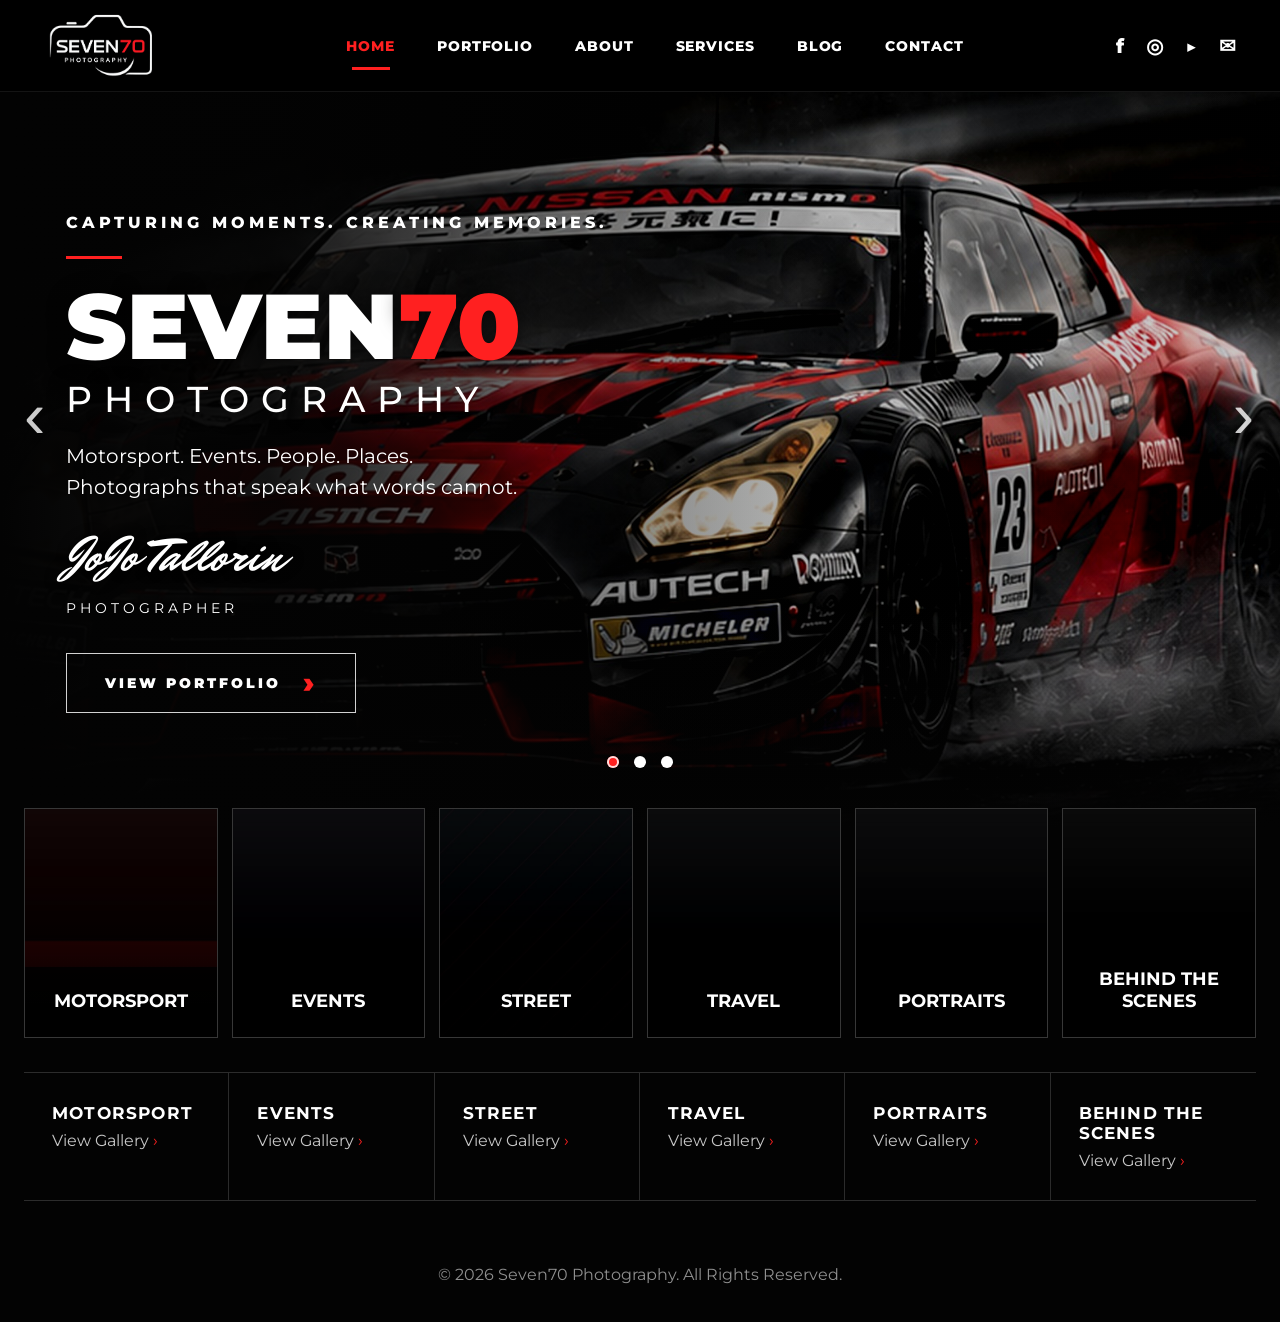
==== commit 366b3f82: "Add files via upload" ====
--- a/index.html
+++ b/index.html
@@ -1 +1,2 @@
-<!doctype html><html lang="en"><head><meta charset="utf-8"><meta name="viewport" content="width=device-width,initial-scale=1"><title>Seven70 Photography</title><link rel="preconnect" href="https://fonts.googleapis.com"><link rel="preconnect" href="https://fonts.gstatic.com" crossorigin><link href="https://fonts.googleapis.com/css2?family=Montserrat:wght@400;500;600;700;800&family=Mr+Dafoe&display=swap" rel="stylesheet"><link rel="stylesheet" href="css/style.css?v=7"></head><body><header class="site-header"><a class="brand" href="index.html"><img src="images/logo/logo-seven70.png" alt="Seven70 Photography logo"></a><nav class="main-nav"><a class="active" href="index.html">Home</a><a href="portfolio.html">Portfolio</a><a href="about.html">About</a><a href="services.html">Services</a><a href="blog.html">Blog</a><a href="contact.html">Contact</a></nav><div class="socials"><a href="#">f</a><a href="#">◎</a><a href="#">▶</a><a href="contact.html">✉</a></div></header><main><section class="hero"><img class="hero-bg" src="images/hero/hero-car.jpg" alt="Seven70 motorsport hero"><div class="hero-shade"></div><button class="hero-arrow left">‹</button><button class="hero-arrow right">›</button><div class="hero-copy"><p class="eyebrow">Capturing moments. Creating memories.</p><div class="accent-line"></div><h1 class="hero-title">SEVEN<span>70</span><small>PHOTOGRAPHY</small></h1><p class="hero-subtitle">Motorsport. Events. People. Places.<br>Photographs that speak what words cannot.</p><p class="signature">JoJo Tallorin</p><p class="role">Photographer</p><a class="btn" href="portfolio.html">View Portfolio <span>›</span></a></div><div class="hero-dots"><span class="active"></span><span></span><span></span></div></section><section class="featured-strip"><a class="feature-card" href="portfolio.html"><img src="images/categories/motorsport.jpg"><span>Motorsport</span></a><a class="feature-card" href="portfolio.html"><img src="images/categories/events.jpg"><span>Events</span></a><a class="feature-card" href="portfolio.html"><img src="images/categories/street.jpg"><span>Street</span></a><a class="feature-card" href="portfolio.html"><img src="images/categories/travel.jpg"><span>Travel</span></a><a class="feature-card" href="portfolio.html"><img src="images/categories/portraits.jpg"><span>Portraits</span></a><a class="feature-card" href="portfolio.html"><img src="images/categories/behind-scenes.jpg"><span>Behind the Scenes</span></a></section><section class="quick-links"><a href="portfolio.html"><strong>Motorsport</strong><span>View Gallery ›</span></a><a href="portfolio.html"><strong>Events</strong><span>View Gallery ›</span></a><a href="portfolio.html"><strong>Street</strong><span>View Gallery ›</span></a><a href="portfolio.html"><strong>Travel</strong><span>View Gallery ›</span></a><a href="portfolio.html"><strong>Portraits</strong><span>View Gallery ›</span></a><a href="portfolio.html"><strong>Behind the Scenes</strong><span>View Gallery ›</span></a></section></main><footer class="site-footer">© 2026 Seven70 Photography. All Rights Reserved.</footer></body></html>
+<!DOCTYPE html>
+<html lang="en"><head><meta charset="UTF-8"><meta name="viewport" content="width=device-width, initial-scale=1.0"><title>Seven70 Photography</title><meta name="description" content="Seven70 Photography — motorsport, events, street, travel, portraits and creative storytelling."><link rel="preconnect" href="https://fonts.googleapis.com"><link rel="preconnect" href="https://fonts.gstatic.com" crossorigin><link href="https://fonts.googleapis.com/css2?family=Montserrat:wght@400;500;600;700;800;900&family=Mr+Dafoe&display=swap" rel="stylesheet"><link rel="stylesheet" href="css/style.css?v=1.0"></head><body><header class="site-header"><a class="brand" href="index.html"><img src="images/logo/logo-seven70.png" alt="Seven70 Photography logo"></a><button class="menu-toggle" aria-label="Open menu">☰</button><nav class="main-nav"><a class="active" href="index.html">Home</a><a class="" href="portfolio.html">Portfolio</a><a class="" href="about.html">About</a><a class="" href="services.html">Services</a><a class="" href="blog.html">Blog</a><a class="" href="contact.html">Contact</a></nav><div class="socials"><a href="#">f</a><a href="#">◎</a><a href="#">▶</a><a href="contact.html">✉</a></div></header><main><section class="hero"><div class="hero-media"><img src="images/hero/hero-car.jpg" alt="Motorsport hero image"></div><button class="hero-arrow left">‹</button><button class="hero-arrow right">›</button><div class="hero-copy"><p class="eyebrow">Capturing moments. Creating memories.</p><div class="accent-line"></div><h1 class="hero-title">SEVEN<span class="seventy">70</span><small>Photography</small></h1><p class="hero-subtitle">Motorsport. Events. People. Places.<br>Photographs that speak what words cannot.</p><p class="signature">JoJo Tallorin</p><p class="role">Photographer</p><a class="btn" href="portfolio.html">View Portfolio <span>›</span></a></div><div class="hero-dots"><span class="active"></span><span></span><span></span></div></section><section class="feature-grid"><a class="feature-card" href="portfolio.html"><img src="images/categories/motorsport.jpg" alt="Motorsport"><h3>Motorsport</h3></a><a class="feature-card" href="portfolio.html"><img src="images/categories/events.jpg" alt="Events"><h3>Events</h3></a><a class="feature-card" href="portfolio.html"><img src="images/categories/street.jpg" alt="Street"><h3>Street</h3></a><a class="feature-card" href="portfolio.html"><img src="images/categories/travel.jpg" alt="Travel"><h3>Travel</h3></a><a class="feature-card" href="portfolio.html"><img src="images/categories/portraits.jpg" alt="Portraits"><h3>Portraits</h3></a><a class="feature-card" href="portfolio.html"><img src="images/categories/behind-scenes.jpg" alt="Behind the Scenes"><h3>Behind the Scenes</h3></a></section><section class="quick-links"><a href="portfolio.html"><strong>Motorsport</strong><span>View Gallery</span></a><a href="portfolio.html"><strong>Events</strong><span>View Gallery</span></a><a href="portfolio.html"><strong>Street</strong><span>View Gallery</span></a><a href="portfolio.html"><strong>Travel</strong><span>View Gallery</span></a><a href="portfolio.html"><strong>Portraits</strong><span>View Gallery</span></a><a href="portfolio.html"><strong>Behind The Scenes</strong><span>View Gallery</span></a></section></main><footer class="site-footer">© 2026 Seven70 Photography. All Rights Reserved.</footer><script src="js/script.js?v=1.0"></script></body></html>
--- a/css/style.css
+++ b/css/style.css
@@ -1 +1,6 @@
-:root{--bg:#030303;--text:#fff;--muted:#c7c7c7;--line:rgba(255,255,255,.16);--red:#e10600;--red2:#ff2525}*{box-sizing:border-box}html,body{margin:0;background:var(--bg);color:var(--text);font-family:Montserrat,Arial,sans-serif;overflow-x:hidden}a{text-decoration:none;color:inherit}img{display:block;max-width:100%}.site-header{height:92px;position:fixed;z-index:50;top:0;left:0;right:0;display:grid;grid-template-columns:220px 1fr 210px;align-items:center;padding:0 44px;background:rgba(0,0,0,.9);border-bottom:1px solid rgba(255,255,255,.08);backdrop-filter:blur(12px)}.brand{width:158px}.brand img{width:100%;height:auto}.main-nav{display:flex;justify-content:center;gap:42px;text-transform:uppercase;font-size:14px;font-weight:700;letter-spacing:.7px}.main-nav a{position:relative;padding:37px 0}.main-nav a.active,.main-nav a:hover{color:var(--red2)}.main-nav a.active:after{content:"";position:absolute;left:50%;bottom:22px;transform:translateX(-50%);width:35px;height:3px;background:var(--red2)}.socials{display:flex;justify-content:flex-end;gap:24px;font-size:20px;font-weight:800}.hero{position:relative;min-height:calc(100vh - 20px);padding-top:92px;overflow:hidden}.hero-bg{position:absolute;inset:92px 0 0 auto;width:76%;height:calc(100% - 92px);object-fit:cover;object-position:center right;filter:contrast(1.08) saturate(.98) brightness(.9);z-index:1}.hero-shade{position:absolute;inset:92px 0 0;background:linear-gradient(90deg,#030303 0%,rgba(3,3,3,.95) 23%,rgba(3,3,3,.62) 37%,rgba(3,3,3,.14) 58%,rgba(3,3,3,.05) 100%),linear-gradient(180deg,transparent 72%,#030303 100%);z-index:2}.hero-copy{position:relative;z-index:3;padding-left:58px;padding-top:98px;max-width:650px}.eyebrow{text-transform:uppercase;font-weight:800;letter-spacing:4px;font-size:15px;line-height:1.55;margin:0 0 22px}.accent-line{width:55px;height:3px;background:var(--red2);margin-bottom:32px}.hero-title{margin:0 0 22px;text-transform:uppercase;font-size:clamp(64px,6.4vw,115px);line-height:.86;font-weight:800;letter-spacing:1px}.hero-title span{color:var(--red2)}.hero-title small{display:block;font-size:.42em;letter-spacing:.32em;font-weight:500;line-height:1.1;margin-top:12px}.hero-subtitle{font-size:17px;line-height:1.6;margin:0 0 28px}.signature{font-family:"Mr Dafoe",cursive;font-size:43px;line-height:1;margin:0 0 15px}.role{text-transform:uppercase;letter-spacing:4px;font-size:13px;margin:0 0 32px}.btn{display:inline-flex;align-items:center;gap:18px;border:1px solid rgba(255,255,255,.8);padding:17px 35px;text-transform:uppercase;font-size:13px;font-weight:800;letter-spacing:3px}.btn span{color:var(--red2);font-size:28px}.hero-arrow{position:absolute;z-index:4;top:52%;transform:translateY(-50%);background:transparent;border:0;color:#fff;font-size:58px;opacity:.75}.hero-arrow.left{left:16px}.hero-arrow.right{right:18px}.hero-dots{position:absolute;z-index:5;bottom:78px;left:50%;display:flex;gap:14px}.hero-dots span{width:12px;height:12px;border-radius:50%;background:#fff}.hero-dots .active{background:var(--red2);box-shadow:0 0 0 2px rgba(255,255,255,.8) inset}.featured-strip{width:calc(100% - 52px);margin:-36px auto 0;position:relative;z-index:8;display:grid;grid-template-columns:repeat(6,1fr);gap:12px}.feature-card{height:185px;border:1px solid var(--line);background:#111;position:relative;overflow:hidden}.feature-card img{width:100%;height:100%;object-fit:cover;filter:brightness(.55) grayscale(.15);transition:.35s}.feature-card:after{content:"";position:absolute;inset:0;background:linear-gradient(180deg,transparent 45%,rgba(0,0,0,.88))}.feature-card span{position:absolute;z-index:2;left:0;right:0;bottom:18px;text-align:center;text-transform:uppercase;font-weight:800}.feature-card:hover img{transform:scale(1.05);filter:brightness(.85)}.quick-links{width:calc(100% - 52px);margin:30px auto 28px;border-top:1px solid rgba(255,255,255,.12);border-bottom:1px solid rgba(255,255,255,.12);display:grid;grid-template-columns:repeat(6,1fr)}.quick-links a{padding:24px;border-right:1px solid rgba(255,255,255,.12)}.quick-links a:last-child{border-right:0}.quick-links strong{display:block;text-transform:uppercase;letter-spacing:1.2px}.quick-links span{color:var(--muted);font-size:14px}.site-footer{text-align:center;color:#888;padding:12px 20px 34px}.page-hero{padding:160px 7vw 75px;background:linear-gradient(90deg,#030303,rgba(3,3,3,.65)),url('../images/hero/hero-car.jpg') center/cover;border-bottom:1px solid rgba(255,255,255,.12)}.page-hero h1{font-size:clamp(48px,7vw,96px);line-height:.9;margin:0;text-transform:uppercase}.page-hero h1 span{color:var(--red2)}.page-hero p{max-width:720px;color:#ddd;font-size:18px;line-height:1.7}.content{padding:70px 7vw}.grid{display:grid;grid-template-columns:repeat(3,1fr);gap:24px}.panel{padding:34px;background:#0b0b0b;border:1px solid rgba(255,255,255,.12)}.panel p,.panel li{color:#cfcfcf;line-height:1.75}.panel h2,.panel h3{text-transform:uppercase;letter-spacing:1px}.form{max-width:760px}.form input,.form textarea{width:100%;padding:16px;margin-bottom:16px;background:#070707;border:1px solid rgba(255,255,255,.18);color:#fff}.form textarea{min-height:160px}.form button{background:var(--red);color:#fff;border:0;padding:16px 28px;text-transform:uppercase;font-weight:800;letter-spacing:2px}@media(max-width:1100px){.site-header{grid-template-columns:170px 1fr 120px;padding:0 24px}.brand{width:135px}.main-nav{gap:22px;font-size:12px}.socials{gap:13px}.hero-bg{width:100%;opacity:.62}.hero-copy{padding-left:38px}.featured-strip,.quick-links{grid-template-columns:repeat(3,1fr)}.grid{grid-template-columns:1fr 1fr}}@media(max-width:760px){.site-header{height:78px;grid-template-columns:1fr;justify-items:center}.brand{width:132px}.main-nav,.socials{display:none}.hero{padding-top:78px;min-height:760px}.hero-bg,.hero-shade{inset:78px 0 0}.hero-copy{padding:94px 28px 60px}.hero-title{font-size:clamp(48px,17vw,76px)}.hero-title small{letter-spacing:.18em}.eyebrow{font-size:12px}.signature{font-size:34px}.hero-arrow{display:none}.hero-dots{bottom:30px;left:28px}.featured-strip{margin:0 16px;width:auto;grid-template-columns:1fr 1fr}.feature-card{height:165px}.quick-links{width:auto;margin:22px 16px;grid-template-columns:1fr}.quick-links a{border-right:0;border-bottom:1px solid rgba(255,255,255,.15)}.grid{grid-template-columns:1fr}}@media(max-width:430px){.featured-strip{grid-template-columns:1fr}.feature-card{height:210px}.btn{padding:15px 22px}}
+
+:root{--bg:#030303;--text:#fff;--muted:#c8c8c8;--red:#e10600;--red2:#ff2020;--line:rgba(255,255,255,.16)}
+*{box-sizing:border-box}html,body{margin:0;background:var(--bg);color:var(--text);font-family:Montserrat,Arial,sans-serif;overflow-x:hidden}a{color:inherit;text-decoration:none}img{max-width:100%;display:block}.site-header{height:92px;position:fixed;top:0;left:0;right:0;z-index:50;display:grid;grid-template-columns:260px 1fr 230px;align-items:center;padding:0 44px;background:rgba(0,0,0,.93);backdrop-filter:blur(10px);border-bottom:1px solid rgba(255,255,255,.08)}.brand{display:flex;align-items:center;width:auto}.brand img{height:72px;width:auto;max-width:230px;object-fit:contain;display:block}.main-nav{display:flex;justify-content:center;gap:42px;text-transform:uppercase;font-weight:800;font-size:14px;letter-spacing:.9px}.main-nav a{position:relative;padding:37px 0;color:#fff}.main-nav a.active,.main-nav a:hover{color:var(--red2)}.main-nav a.active:after{content:"";position:absolute;left:50%;bottom:22px;width:38px;height:3px;background:var(--red2);transform:translateX(-50%)}.socials{display:flex;justify-content:flex-end;gap:22px;font-weight:800;font-size:20px}.socials a:hover{color:var(--red2)}.menu-toggle{display:none;background:transparent;border:0;color:#fff;font-size:32px}.hero{min-height:830px;position:relative;padding-top:92px;display:flex;align-items:center;background:#030303;overflow:hidden}.hero-media{position:absolute;inset:92px 0 0 0;z-index:1}.hero-media img{width:100%;height:100%;object-fit:cover;object-position:68% center;filter:contrast(1.1) saturate(1.05) brightness(.9)}.hero-media:after{content:"";position:absolute;inset:0;background:linear-gradient(90deg,#030303 0%,rgba(3,3,3,.92) 21%,rgba(3,3,3,.48) 43%,rgba(3,3,3,.12) 67%,rgba(3,3,3,.08) 100%),linear-gradient(180deg,rgba(0,0,0,.05) 0%,rgba(0,0,0,.05) 70%,#030303 100%);}.hero-copy{position:relative;z-index:3;width:min(690px,48vw);padding-left:66px;margin-top:4px}.eyebrow{font-weight:800;text-transform:uppercase;letter-spacing:4px;font-size:16px;margin:0 0 24px}.accent-line{width:56px;height:3px;background:var(--red2);margin-bottom:30px}.hero-title{margin:0 0 22px;text-transform:uppercase;font-size:clamp(66px,7.2vw,126px);font-weight:900;line-height:.82;letter-spacing:1px;text-shadow:0 0 20px rgba(0,0,0,.65)}.hero-title .seventy{color:var(--red2)}.hero-title small{display:block;font-size:.39em;font-weight:500;letter-spacing:.33em;line-height:1.05;margin-top:16px;color:#fff}.hero-subtitle{font-size:20px;line-height:1.55;color:#fff;margin:0 0 30px}.signature{font-family:"Mr Dafoe",cursive;font-size:48px;line-height:1;margin:0 0 18px;text-shadow:0 0 12px #000}.role{text-transform:uppercase;letter-spacing:4px;font-size:14px;margin:0 0 36px}.btn{display:inline-flex;align-items:center;gap:22px;border:1px solid rgba(255,255,255,.82);padding:20px 38px;text-transform:uppercase;letter-spacing:3px;font-weight:900;font-size:14px}.btn span{font-size:30px;line-height:0;color:var(--red2)}.btn:hover{background:#fff;color:#000}.hero-arrow{position:absolute;z-index:4;top:50%;transform:translateY(-50%);border:0;background:transparent;color:#fff;font-size:64px;font-weight:200;opacity:.8}.hero-arrow.left{left:18px}.hero-arrow.right{right:20px}.hero-dots{position:absolute;z-index:4;left:50%;bottom:62px;transform:translateX(-50%);display:flex;gap:15px}.hero-dots span{width:12px;height:12px;background:#fff;border-radius:50%}.hero-dots span.active{background:var(--red2);box-shadow:0 0 0 2px rgba(255,255,255,.85) inset}.feature-grid{width:calc(100% - 48px);margin:-22px auto 34px;display:grid;grid-template-columns:repeat(6,1fr);gap:14px;position:relative;z-index:6}.feature-card{height:230px;position:relative;overflow:hidden;border:1px solid var(--line);background:#111}.feature-card img{width:100%;height:100%;object-fit:cover;filter:brightness(.55) grayscale(.15);transition:.35s}.feature-card:after{content:"";position:absolute;inset:0;background:linear-gradient(180deg,transparent 35%,rgba(0,0,0,.88))}.feature-card h3{position:absolute;z-index:2;left:0;right:0;bottom:25px;text-align:center;margin:0;text-transform:uppercase;font-size:18px}.feature-card:hover img{transform:scale(1.06);filter:brightness(.85) grayscale(0)}.quick-links{width:calc(100% - 48px);margin:0 auto 40px;display:grid;grid-template-columns:repeat(6,1fr);border-top:1px solid var(--line);border-bottom:1px solid var(--line)}.quick-links a{padding:30px 28px;border-right:1px solid var(--line)}.quick-links a:last-child{border-right:0}.quick-links strong{display:block;text-transform:uppercase;letter-spacing:1.2px;font-size:17px}.quick-links span{display:block;color:var(--muted);margin-top:8px}.quick-links span:after{content:" ›";color:var(--red2)}.site-footer{text-align:center;color:#8f8f8f;padding:24px 20px 38px}.page-hero{padding:170px 7vw 80px;background:linear-gradient(90deg,#030303,rgba(3,3,3,.65)),url('../images/hero/hero-car.jpg') center/cover;border-bottom:1px solid var(--line)}.page-hero h1{font-size:clamp(52px,7vw,110px);line-height:.88;margin:0;text-transform:uppercase}.page-hero h1 span{color:var(--red2)}.page-hero p{max-width:780px;color:#ddd;font-size:20px;line-height:1.7}.content{padding:74px 7vw}.grid{display:grid;grid-template-columns:repeat(3,1fr);gap:24px}.panel{background:#0b0b0b;border:1px solid var(--line);padding:34px}.panel h2,.panel h3{text-transform:uppercase;letter-spacing:1px}.panel p,.panel li{color:#cfcfcf;line-height:1.7}.portfolio-grid{display:grid;grid-template-columns:repeat(3,1fr);gap:18px}.portfolio-item{height:300px;background:#111;border:1px solid var(--line);position:relative;overflow:hidden}.portfolio-item img{width:100%;height:100%;object-fit:cover;filter:brightness(.65)}.portfolio-item h3{position:absolute;bottom:22px;left:24px;margin:0;text-transform:uppercase}.form{max-width:760px}.form input,.form textarea{width:100%;margin-bottom:16px;padding:17px;background:#070707;border:1px solid rgba(255,255,255,.18);color:#fff}.form textarea{min-height:160px}.form button{border:0;background:var(--red);color:#fff;padding:16px 28px;text-transform:uppercase;font-weight:900;letter-spacing:2px}
+@media(max-width:1150px){.site-header{grid-template-columns:210px 1fr 160px;padding:0 26px}.brand img{height:58px}.main-nav{gap:22px;font-size:12px}.socials{gap:13px}.hero-copy{width:min(620px,56vw);padding-left:42px}.hero-title{font-size:clamp(58px,8vw,98px)}.feature-grid,.quick-links{grid-template-columns:repeat(3,1fr)}}
+@media(max-width:760px){.site-header{height:78px;grid-template-columns:1fr auto;padding:0 18px}.brand img{height:50px}.menu-toggle{display:block}.main-nav{display:none;position:absolute;top:78px;left:0;right:0;background:#050505;padding:16px 24px;flex-direction:column;gap:0;align-items:flex-start}.main-nav.open{display:flex}.main-nav a{padding:14px 0}.main-nav a.active:after{display:none}.socials{display:none}.hero{min-height:780px;padding-top:78px}.hero-media{inset:78px 0 0 0}.hero-media img{object-position:65% center}.hero-media:after{background:linear-gradient(90deg,#030303 0%,rgba(3,3,3,.76) 50%,rgba(3,3,3,.18) 100%),linear-gradient(180deg,transparent 65%,#030303 100%)}.hero-copy{width:auto;padding:90px 28px 70px}.eyebrow{font-size:12px;letter-spacing:2.6px}.hero-title{font-size:clamp(52px,16vw,82px)}.hero-title small{letter-spacing:.22em}.hero-subtitle{font-size:16px}.signature{font-size:36px}.role{font-size:12px}.hero-arrow{display:none}.hero-dots{bottom:26px;left:28px;transform:none}.feature-grid{grid-template-columns:1fr 1fr;margin:0 16px 20px;width:auto}.feature-card{height:180px}.quick-links{grid-template-columns:1fr;width:auto;margin:0 16px 24px}.quick-links a{border-right:0;border-bottom:1px solid var(--line);padding:20px}.grid,.portfolio-grid{grid-template-columns:1fr}.page-hero{padding-top:125px}}
+@media(max-width:430px){.feature-grid{grid-template-columns:1fr}.hero-title small{font-size:.36em;letter-spacing:.14em}.btn{padding:16px 24px}.brand img{height:44px}}
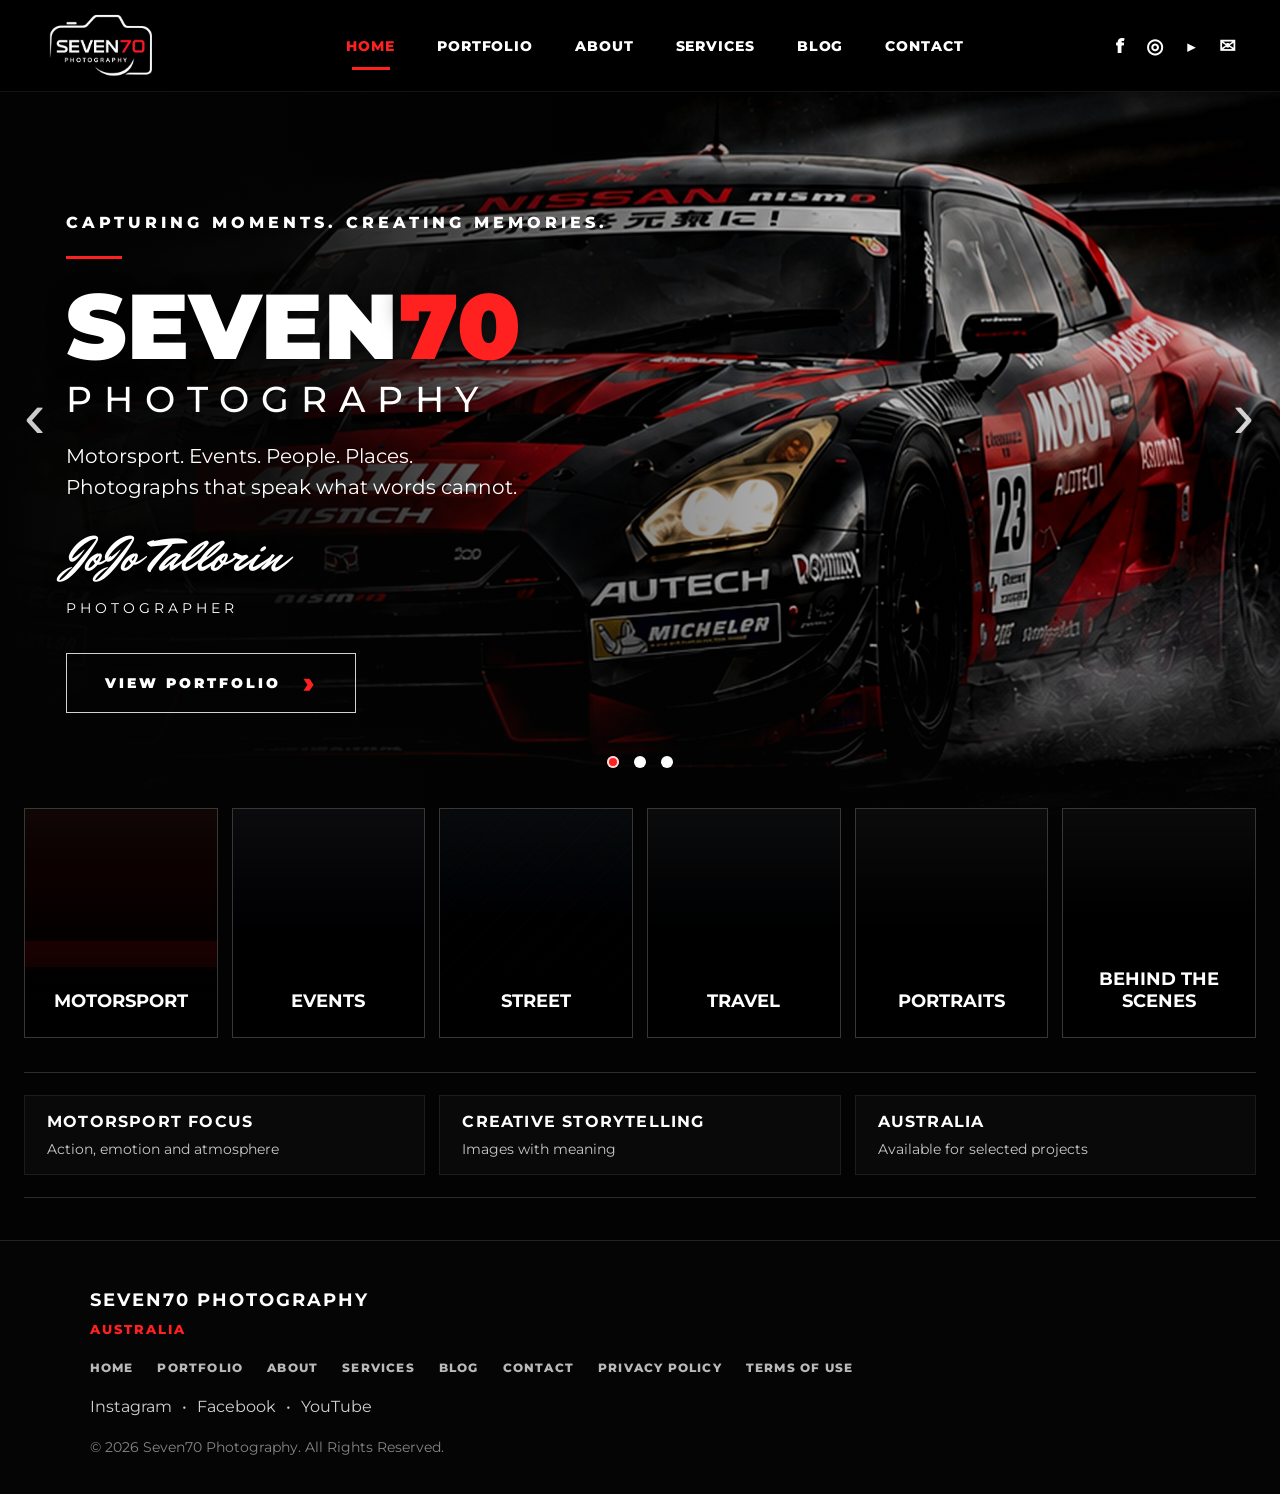
==== commit 61a40faf: "Add files via upload" ====
--- a/index.html
+++ b/index.html
@@ -1,2 +1,78 @@
 <!DOCTYPE html>
-<html lang="en"><head><meta charset="UTF-8"><meta name="viewport" content="width=device-width, initial-scale=1.0"><title>Seven70 Photography</title><meta name="description" content="Seven70 Photography — motorsport, events, street, travel, portraits and creative storytelling."><link rel="preconnect" href="https://fonts.googleapis.com"><link rel="preconnect" href="https://fonts.gstatic.com" crossorigin><link href="https://fonts.googleapis.com/css2?family=Montserrat:wght@400;500;600;700;800;900&family=Mr+Dafoe&display=swap" rel="stylesheet"><link rel="stylesheet" href="css/style.css?v=1.0"></head><body><header class="site-header"><a class="brand" href="index.html"><img src="images/logo/logo-seven70.png" alt="Seven70 Photography logo"></a><button class="menu-toggle" aria-label="Open menu">☰</button><nav class="main-nav"><a class="active" href="index.html">Home</a><a class="" href="portfolio.html">Portfolio</a><a class="" href="about.html">About</a><a class="" href="services.html">Services</a><a class="" href="blog.html">Blog</a><a class="" href="contact.html">Contact</a></nav><div class="socials"><a href="#">f</a><a href="#">◎</a><a href="#">▶</a><a href="contact.html">✉</a></div></header><main><section class="hero"><div class="hero-media"><img src="images/hero/hero-car.jpg" alt="Motorsport hero image"></div><button class="hero-arrow left">‹</button><button class="hero-arrow right">›</button><div class="hero-copy"><p class="eyebrow">Capturing moments. Creating memories.</p><div class="accent-line"></div><h1 class="hero-title">SEVEN<span class="seventy">70</span><small>Photography</small></h1><p class="hero-subtitle">Motorsport. Events. People. Places.<br>Photographs that speak what words cannot.</p><p class="signature">JoJo Tallorin</p><p class="role">Photographer</p><a class="btn" href="portfolio.html">View Portfolio <span>›</span></a></div><div class="hero-dots"><span class="active"></span><span></span><span></span></div></section><section class="feature-grid"><a class="feature-card" href="portfolio.html"><img src="images/categories/motorsport.jpg" alt="Motorsport"><h3>Motorsport</h3></a><a class="feature-card" href="portfolio.html"><img src="images/categories/events.jpg" alt="Events"><h3>Events</h3></a><a class="feature-card" href="portfolio.html"><img src="images/categories/street.jpg" alt="Street"><h3>Street</h3></a><a class="feature-card" href="portfolio.html"><img src="images/categories/travel.jpg" alt="Travel"><h3>Travel</h3></a><a class="feature-card" href="portfolio.html"><img src="images/categories/portraits.jpg" alt="Portraits"><h3>Portraits</h3></a><a class="feature-card" href="portfolio.html"><img src="images/categories/behind-scenes.jpg" alt="Behind the Scenes"><h3>Behind the Scenes</h3></a></section><section class="quick-links"><a href="portfolio.html"><strong>Motorsport</strong><span>View Gallery</span></a><a href="portfolio.html"><strong>Events</strong><span>View Gallery</span></a><a href="portfolio.html"><strong>Street</strong><span>View Gallery</span></a><a href="portfolio.html"><strong>Travel</strong><span>View Gallery</span></a><a href="portfolio.html"><strong>Portraits</strong><span>View Gallery</span></a><a href="portfolio.html"><strong>Behind The Scenes</strong><span>View Gallery</span></a></section></main><footer class="site-footer">© 2026 Seven70 Photography. All Rights Reserved.</footer><script src="js/script.js?v=1.0"></script></body></html>+<html lang="en">
+<head>
+  <meta charset="UTF-8">
+  <meta name="viewport" content="width=device-width, initial-scale=1.0">
+  <title>Seven70 Photography | Motorsport, Events & Creative Storytelling</title>
+  <meta name="description" content="Seven70 Photography captures motorsport, events, street, travel, portraits and creative storytelling across Australia.">
+  <link rel="preconnect" href="https://fonts.googleapis.com">
+  <link rel="preconnect" href="https://fonts.gstatic.com" crossorigin>
+  <link href="https://fonts.googleapis.com/css2?family=Montserrat:wght@400;500;600;700;800;900&family=Mr+Dafoe&display=swap" rel="stylesheet">
+  <link rel="stylesheet" href="css/style.css?v=1.1">
+</head>
+<body>
+<header class="site-header">
+  <a class="brand" href="index.html"><img src="images/logo/logo-seven70.png" alt="Seven70 Photography logo"></a>
+  <button class="menu-toggle" aria-label="Open menu">☰</button>
+  <nav class="main-nav"><a class="active" href="index.html">Home</a><a class="" href="portfolio.html">Portfolio</a><a class="" href="about.html">About</a><a class="" href="services.html">Services</a><a class="" href="blog.html">Blog</a><a class="" href="contact.html">Contact</a></nav>
+  <div class="socials"><a href="#" aria-label="Facebook">f</a><a href="#" aria-label="Instagram">◎</a><a href="#" aria-label="YouTube">▶</a><a href="contact.html" aria-label="Email">✉</a></div>
+</header>
+<main>
+  <section class="hero">
+    <div class="hero-media"><img src="images/hero/hero-car.jpg" alt="Motorsport hero image"></div>
+    <button class="hero-arrow left" aria-label="Previous image">‹</button>
+    <button class="hero-arrow right" aria-label="Next image">›</button>
+    <div class="hero-copy">
+      <p class="eyebrow">Capturing moments. Creating memories.</p>
+      <div class="accent-line"></div>
+      <h1 class="hero-title">SEVEN<span class="seventy">70</span><small>Photography</small></h1>
+      <p class="hero-subtitle">Motorsport. Events. People. Places.<br>Photographs that speak what words cannot.</p>
+      <p class="signature">JoJo Tallorin</p>
+      <p class="role">Photographer</p>
+      <a class="btn" href="portfolio.html">View Portfolio <span>›</span></a>
+    </div>
+    <div class="hero-dots"><span class="active"></span><span></span><span></span></div>
+  </section>
+  <section class="feature-grid">
+    <a class="feature-card" href="portfolio.html"><img src="images/categories/motorsport.jpg" alt="Motorsport"><h3>Motorsport</h3></a>
+    <a class="feature-card" href="portfolio.html"><img src="images/categories/events.jpg" alt="Events"><h3>Events</h3></a>
+    <a class="feature-card" href="portfolio.html"><img src="images/categories/street.jpg" alt="Street"><h3>Street</h3></a>
+    <a class="feature-card" href="portfolio.html"><img src="images/categories/travel.jpg" alt="Travel"><h3>Travel</h3></a>
+    <a class="feature-card" href="portfolio.html"><img src="images/categories/portraits.jpg" alt="Portraits"><h3>Portraits</h3></a>
+    <a class="feature-card" href="portfolio.html"><img src="images/categories/behind-scenes.jpg" alt="Behind the Scenes"><h3>Behind the Scenes</h3></a>
+  </section>
+  <section class="trust-strip">
+    <div><strong>Motorsport Focus</strong><span>Action, emotion and atmosphere</span></div>
+    <div><strong>Creative Storytelling</strong><span>Images with meaning</span></div>
+    <div><strong>Australia</strong><span>Available for selected projects</span></div>
+  </section>
+</main>
+<footer class="site-footer">
+  <div class="footer-inner">
+    <div class="footer-brand">
+      <strong>Seven70 Photography</strong>
+      <span>Australia</span>
+    </div>
+    <nav class="footer-links" aria-label="Footer navigation">
+      <a href="index.html">Home</a>
+      <a href="portfolio.html">Portfolio</a>
+      <a href="about.html">About</a>
+      <a href="services.html">Services</a>
+      <a href="blog.html">Blog</a>
+      <a href="contact.html">Contact</a>
+      <a href="privacy.html">Privacy Policy</a>
+      <a href="terms.html">Terms of Use</a>
+    </nav>
+    <div class="footer-socials">
+      <a href="#">Instagram</a>
+      <span>•</span>
+      <a href="#">Facebook</a>
+      <span>•</span>
+      <a href="#">YouTube</a>
+    </div>
+    <p class="copyright">© 2026 Seven70 Photography. All Rights Reserved.</p>
+  </div>
+</footer>
+<script src="js/script.js?v=1.1"></script>
+</body>
+</html>
--- a/css/style.css
+++ b/css/style.css
@@ -4,3 +4,31 @@
 @media(max-width:1150px){.site-header{grid-template-columns:210px 1fr 160px;padding:0 26px}.brand img{height:58px}.main-nav{gap:22px;font-size:12px}.socials{gap:13px}.hero-copy{width:min(620px,56vw);padding-left:42px}.hero-title{font-size:clamp(58px,8vw,98px)}.feature-grid,.quick-links{grid-template-columns:repeat(3,1fr)}}
 @media(max-width:760px){.site-header{height:78px;grid-template-columns:1fr auto;padding:0 18px}.brand img{height:50px}.menu-toggle{display:block}.main-nav{display:none;position:absolute;top:78px;left:0;right:0;background:#050505;padding:16px 24px;flex-direction:column;gap:0;align-items:flex-start}.main-nav.open{display:flex}.main-nav a{padding:14px 0}.main-nav a.active:after{display:none}.socials{display:none}.hero{min-height:780px;padding-top:78px}.hero-media{inset:78px 0 0 0}.hero-media img{object-position:65% center}.hero-media:after{background:linear-gradient(90deg,#030303 0%,rgba(3,3,3,.76) 50%,rgba(3,3,3,.18) 100%),linear-gradient(180deg,transparent 65%,#030303 100%)}.hero-copy{width:auto;padding:90px 28px 70px}.eyebrow{font-size:12px;letter-spacing:2.6px}.hero-title{font-size:clamp(52px,16vw,82px)}.hero-title small{letter-spacing:.22em}.hero-subtitle{font-size:16px}.signature{font-size:36px}.role{font-size:12px}.hero-arrow{display:none}.hero-dots{bottom:26px;left:28px;transform:none}.feature-grid{grid-template-columns:1fr 1fr;margin:0 16px 20px;width:auto}.feature-card{height:180px}.quick-links{grid-template-columns:1fr;width:auto;margin:0 16px 24px}.quick-links a{border-right:0;border-bottom:1px solid var(--line);padding:20px}.grid,.portfolio-grid{grid-template-columns:1fr}.page-hero{padding-top:125px}}
 @media(max-width:430px){.feature-grid{grid-template-columns:1fr}.hero-title small{font-size:.36em;letter-spacing:.14em}.btn{padding:16px 24px}.brand img{height:44px}}
+
+
+/* Seven70 v1.1 footer, legal pages and final inner-page polish */
+.page-hero{padding:145px 7vw 70px;}
+.page-hero h1{font-size:56px;line-height:1;margin-bottom:16px;font-weight:800;}
+.page-hero p{max-width:560px;font-size:18px;line-height:1.7;}
+.story-block{max-width:980px;margin:0 auto 44px;}
+.story-block.narrow{max-width:760px;text-align:center;margin-top:58px;}
+.story-block h2{font-size:clamp(34px,4vw,58px);line-height:1.05;text-transform:uppercase;margin:0 0 22px;}
+.story-block p{color:#d5d5d5;font-size:18px;line-height:1.8;}
+.section-kicker{text-transform:uppercase;color:var(--red2)!important;font-weight:800;letter-spacing:3px;font-size:13px!important;margin-bottom:16px!important;}
+.trust-strip{width:calc(100% - 48px);margin:0 auto 42px;display:grid;grid-template-columns:repeat(3,1fr);gap:14px;border-top:1px solid var(--line);border-bottom:1px solid var(--line);padding:22px 0;}
+.trust-strip div{padding:16px 22px;background:rgba(255,255,255,.025);border:1px solid rgba(255,255,255,.08)}
+.trust-strip strong{display:block;text-transform:uppercase;letter-spacing:1.2px;color:#fff;margin-bottom:8px;}
+.trust-strip span{color:var(--muted);font-size:14px;}
+.site-footer{color:#b9b9b9;padding:48px 7vw 38px;border-top:1px solid rgba(255,255,255,.12);background:#050505;text-align:left;}
+.footer-inner{max-width:1200px;margin:0 auto;display:grid;gap:22px;}
+.footer-brand strong{display:block;color:#fff;text-transform:uppercase;letter-spacing:2px;font-size:18px;margin-bottom:8px;}
+.footer-brand span{color:var(--red2);text-transform:uppercase;letter-spacing:2px;font-size:13px;font-weight:800;}
+.footer-links{display:flex;flex-wrap:wrap;gap:14px 24px;text-transform:uppercase;font-size:12px;letter-spacing:1.2px;font-weight:800;}
+.footer-links a:hover,.footer-socials a:hover{color:var(--red2);}
+.footer-socials{display:flex;gap:10px;align-items:center;color:#d0d0d0;}
+.copyright{margin:0;color:#858585;font-size:14px;}
+.legal-panel{max-width:920px;margin:0 auto;}
+.legal-panel h2,.legal-panel h3{text-transform:uppercase;}
+.legal-panel p{color:#d0d0d0;line-height:1.8;}
+.contact-grid{grid-template-columns:1fr 1.4fr;}
+@media(max-width:760px){.page-hero{padding:118px 28px 58px}.page-hero h1{font-size:42px}.page-hero p{font-size:16px}.trust-strip{grid-template-columns:1fr;width:auto;margin:0 16px 28px}.site-footer{text-align:center;padding:38px 24px}.footer-links,.footer-socials{justify-content:center}.contact-grid{grid-template-columns:1fr}.story-block p{font-size:16px}}
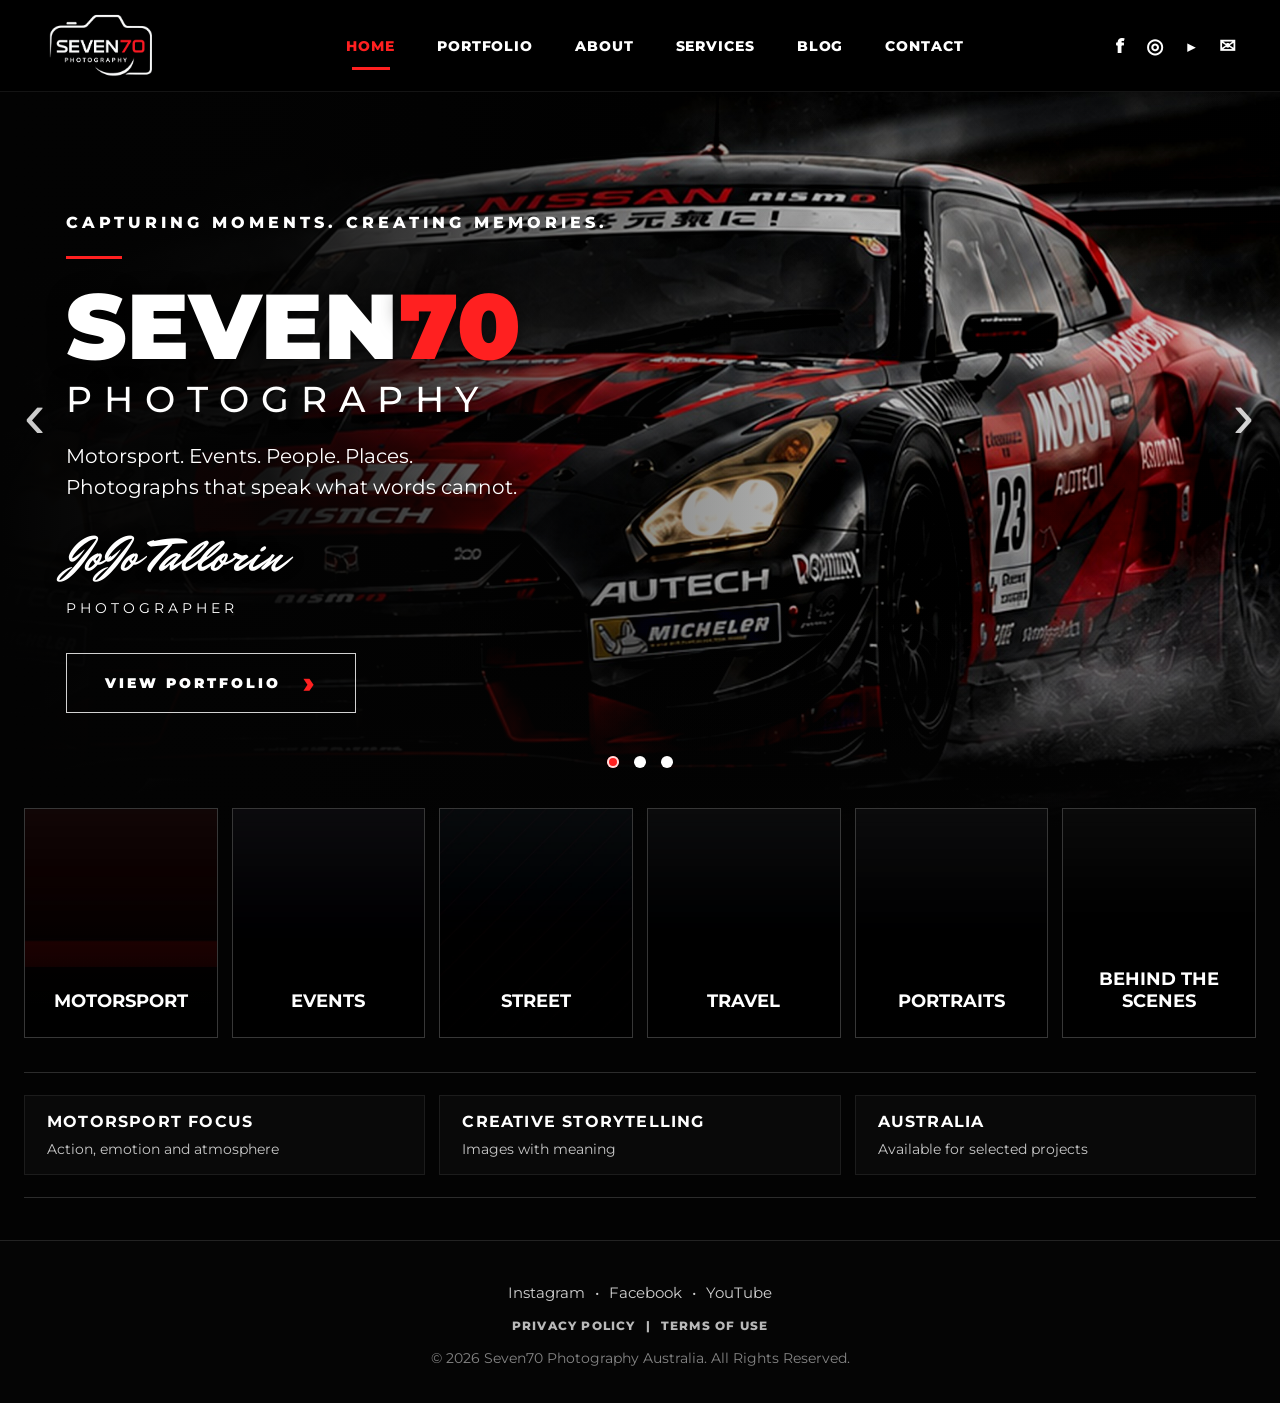
==== commit b1858ef3: "Add files via upload" ====
--- a/index.html
+++ b/index.html
@@ -8,7 +8,7 @@
   <link rel="preconnect" href="https://fonts.googleapis.com">
   <link rel="preconnect" href="https://fonts.gstatic.com" crossorigin>
   <link href="https://fonts.googleapis.com/css2?family=Montserrat:wght@400;500;600;700;800;900&family=Mr+Dafoe&display=swap" rel="stylesheet">
-  <link rel="stylesheet" href="css/style.css?v=1.1">
+  <link rel="stylesheet" href="css/style.css?v=1.2">
 </head>
 <body>
 <header class="site-header">
@@ -47,32 +47,23 @@
     <div><strong>Australia</strong><span>Available for selected projects</span></div>
   </section>
 </main>
-<footer class="site-footer">
+<footer class="site-footer simple-footer">
   <div class="footer-inner">
-    <div class="footer-brand">
-      <strong>Seven70 Photography</strong>
-      <span>Australia</span>
-    </div>
-    <nav class="footer-links" aria-label="Footer navigation">
-      <a href="index.html">Home</a>
-      <a href="portfolio.html">Portfolio</a>
-      <a href="about.html">About</a>
-      <a href="services.html">Services</a>
-      <a href="blog.html">Blog</a>
-      <a href="contact.html">Contact</a>
-      <a href="privacy.html">Privacy Policy</a>
-      <a href="terms.html">Terms of Use</a>
-    </nav>
-    <div class="footer-socials">
+    <div class="footer-socials" aria-label="Social links">
       <a href="#">Instagram</a>
       <span>•</span>
       <a href="#">Facebook</a>
       <span>•</span>
       <a href="#">YouTube</a>
     </div>
-    <p class="copyright">© 2026 Seven70 Photography. All Rights Reserved.</p>
+    <nav class="footer-links" aria-label="Legal links">
+      <a href="privacy.html">Privacy Policy</a>
+      <span>|</span>
+      <a href="terms.html">Terms of Use</a>
+    </nav>
+    <p class="copyright">© 2026 Seven70 Photography Australia. All Rights Reserved.</p>
   </div>
 </footer>
-<script src="js/script.js?v=1.1"></script>
+<script src="js/script.js?v=1.2"></script>
 </body>
 </html>
--- a/css/style.css
+++ b/css/style.css
@@ -1,6 +1,6 @@
 
 :root{--bg:#030303;--text:#fff;--muted:#c8c8c8;--red:#e10600;--red2:#ff2020;--line:rgba(255,255,255,.16)}
-*{box-sizing:border-box}html,body{margin:0;background:var(--bg);color:var(--text);font-family:Montserrat,Arial,sans-serif;overflow-x:hidden}a{color:inherit;text-decoration:none}img{max-width:100%;display:block}.site-header{height:92px;position:fixed;top:0;left:0;right:0;z-index:50;display:grid;grid-template-columns:260px 1fr 230px;align-items:center;padding:0 44px;background:rgba(0,0,0,.93);backdrop-filter:blur(10px);border-bottom:1px solid rgba(255,255,255,.08)}.brand{display:flex;align-items:center;width:auto}.brand img{height:72px;width:auto;max-width:230px;object-fit:contain;display:block}.main-nav{display:flex;justify-content:center;gap:42px;text-transform:uppercase;font-weight:800;font-size:14px;letter-spacing:.9px}.main-nav a{position:relative;padding:37px 0;color:#fff}.main-nav a.active,.main-nav a:hover{color:var(--red2)}.main-nav a.active:after{content:"";position:absolute;left:50%;bottom:22px;width:38px;height:3px;background:var(--red2);transform:translateX(-50%)}.socials{display:flex;justify-content:flex-end;gap:22px;font-weight:800;font-size:20px}.socials a:hover{color:var(--red2)}.menu-toggle{display:none;background:transparent;border:0;color:#fff;font-size:32px}.hero{min-height:830px;position:relative;padding-top:92px;display:flex;align-items:center;background:#030303;overflow:hidden}.hero-media{position:absolute;inset:92px 0 0 0;z-index:1}.hero-media img{width:100%;height:100%;object-fit:cover;object-position:68% center;filter:contrast(1.1) saturate(1.05) brightness(.9)}.hero-media:after{content:"";position:absolute;inset:0;background:linear-gradient(90deg,#030303 0%,rgba(3,3,3,.92) 21%,rgba(3,3,3,.48) 43%,rgba(3,3,3,.12) 67%,rgba(3,3,3,.08) 100%),linear-gradient(180deg,rgba(0,0,0,.05) 0%,rgba(0,0,0,.05) 70%,#030303 100%);}.hero-copy{position:relative;z-index:3;width:min(690px,48vw);padding-left:66px;margin-top:4px}.eyebrow{font-weight:800;text-transform:uppercase;letter-spacing:4px;font-size:16px;margin:0 0 24px}.accent-line{width:56px;height:3px;background:var(--red2);margin-bottom:30px}.hero-title{margin:0 0 22px;text-transform:uppercase;font-size:clamp(66px,7.2vw,126px);font-weight:900;line-height:.82;letter-spacing:1px;text-shadow:0 0 20px rgba(0,0,0,.65)}.hero-title .seventy{color:var(--red2)}.hero-title small{display:block;font-size:.39em;font-weight:500;letter-spacing:.33em;line-height:1.05;margin-top:16px;color:#fff}.hero-subtitle{font-size:20px;line-height:1.55;color:#fff;margin:0 0 30px}.signature{font-family:"Mr Dafoe",cursive;font-size:48px;line-height:1;margin:0 0 18px;text-shadow:0 0 12px #000}.role{text-transform:uppercase;letter-spacing:4px;font-size:14px;margin:0 0 36px}.btn{display:inline-flex;align-items:center;gap:22px;border:1px solid rgba(255,255,255,.82);padding:20px 38px;text-transform:uppercase;letter-spacing:3px;font-weight:900;font-size:14px}.btn span{font-size:30px;line-height:0;color:var(--red2)}.btn:hover{background:#fff;color:#000}.hero-arrow{position:absolute;z-index:4;top:50%;transform:translateY(-50%);border:0;background:transparent;color:#fff;font-size:64px;font-weight:200;opacity:.8}.hero-arrow.left{left:18px}.hero-arrow.right{right:20px}.hero-dots{position:absolute;z-index:4;left:50%;bottom:62px;transform:translateX(-50%);display:flex;gap:15px}.hero-dots span{width:12px;height:12px;background:#fff;border-radius:50%}.hero-dots span.active{background:var(--red2);box-shadow:0 0 0 2px rgba(255,255,255,.85) inset}.feature-grid{width:calc(100% - 48px);margin:-22px auto 34px;display:grid;grid-template-columns:repeat(6,1fr);gap:14px;position:relative;z-index:6}.feature-card{height:230px;position:relative;overflow:hidden;border:1px solid var(--line);background:#111}.feature-card img{width:100%;height:100%;object-fit:cover;filter:brightness(.55) grayscale(.15);transition:.35s}.feature-card:after{content:"";position:absolute;inset:0;background:linear-gradient(180deg,transparent 35%,rgba(0,0,0,.88))}.feature-card h3{position:absolute;z-index:2;left:0;right:0;bottom:25px;text-align:center;margin:0;text-transform:uppercase;font-size:18px}.feature-card:hover img{transform:scale(1.06);filter:brightness(.85) grayscale(0)}.quick-links{width:calc(100% - 48px);margin:0 auto 40px;display:grid;grid-template-columns:repeat(6,1fr);border-top:1px solid var(--line);border-bottom:1px solid var(--line)}.quick-links a{padding:30px 28px;border-right:1px solid var(--line)}.quick-links a:last-child{border-right:0}.quick-links strong{display:block;text-transform:uppercase;letter-spacing:1.2px;font-size:17px}.quick-links span{display:block;color:var(--muted);margin-top:8px}.quick-links span:after{content:" ›";color:var(--red2)}.site-footer{text-align:center;color:#8f8f8f;padding:24px 20px 38px}.page-hero{padding:170px 7vw 80px;background:linear-gradient(90deg,#030303,rgba(3,3,3,.65)),url('../images/hero/hero-car.jpg') center/cover;border-bottom:1px solid var(--line)}.page-hero h1{font-size:clamp(52px,7vw,110px);line-height:.88;margin:0;text-transform:uppercase}.page-hero h1 span{color:var(--red2)}.page-hero p{max-width:780px;color:#ddd;font-size:20px;line-height:1.7}.content{padding:74px 7vw}.grid{display:grid;grid-template-columns:repeat(3,1fr);gap:24px}.panel{background:#0b0b0b;border:1px solid var(--line);padding:34px}.panel h2,.panel h3{text-transform:uppercase;letter-spacing:1px}.panel p,.panel li{color:#cfcfcf;line-height:1.7}.portfolio-grid{display:grid;grid-template-columns:repeat(3,1fr);gap:18px}.portfolio-item{height:300px;background:#111;border:1px solid var(--line);position:relative;overflow:hidden}.portfolio-item img{width:100%;height:100%;object-fit:cover;filter:brightness(.65)}.portfolio-item h3{position:absolute;bottom:22px;left:24px;margin:0;text-transform:uppercase}.form{max-width:760px}.form input,.form textarea{width:100%;margin-bottom:16px;padding:17px;background:#070707;border:1px solid rgba(255,255,255,.18);color:#fff}.form textarea{min-height:160px}.form button{border:0;background:var(--red);color:#fff;padding:16px 28px;text-transform:uppercase;font-weight:900;letter-spacing:2px}
+*{box-sizing:border-box}html,body{margin:0;background:var(--bg);color:var(--text);font-family:Montserrat,Arial,sans-serif;overflow-x:hidden}a{color:inherit;text-decoration:none}img{max-width:100%;display:block}.site-header{height:92px;position:fixed;top:0;left:0;right:0;z-index:50;display:grid;grid-template-columns:260px 1fr 230px;align-items:center;padding:0 44px;background:rgba(0,0,0,.93);backdrop-filter:blur(10px);border-bottom:1px solid rgba(255,255,255,.08)}.brand{display:flex;align-items:center;width:auto}.brand img{height:72px;width:auto;max-width:230px;object-fit:contain;display:block}.main-nav{display:flex;justify-content:center;gap:42px;text-transform:uppercase;font-weight:800;font-size:14px;letter-spacing:.9px}.main-nav a{position:relative;padding:37px 0;color:#fff}.main-nav a.active,.main-nav a:hover{color:var(--red2)}.main-nav a.active:after{content:"";position:absolute;left:50%;bottom:22px;width:38px;height:3px;background:var(--red2);transform:translateX(-50%)}.socials{display:flex;justify-content:flex-end;gap:22px;font-weight:800;font-size:20px}.socials a:hover{color:var(--red2)}.menu-toggle{display:none;background:transparent;border:0;color:#fff;font-size:32px}.hero{min-height:830px;position:relative;padding-top:92px;display:flex;align-items:center;background:#030303;overflow:hidden}.hero-media{position:absolute;inset:92px 0 0 0;z-index:1}.hero-media img{width:100%;height:100%;object-fit:cover;object-position:68% center;filter:contrast(1.1) saturate(1.05) brightness(.9)}.hero-media:after{content:"";position:absolute;inset:0;background:linear-gradient(90deg,#030303 0%,rgba(3,3,3,.92) 21%,rgba(3,3,3,.48) 43%,rgba(3,3,3,.12) 67%,rgba(3,3,3,.08) 100%),linear-gradient(180deg,rgba(0,0,0,.05) 0%,rgba(0,0,0,.05) 70%,#030303 100%);}.hero-copy{position:relative;z-index:3;width:min(690px,48vw);padding-left:66px;margin-top:4px}.eyebrow{font-weight:800;text-transform:uppercase;letter-spacing:4px;font-size:16px;margin:0 0 24px}.accent-line{width:56px;height:3px;background:var(--red2);margin-bottom:30px}.hero-title{margin:0 0 22px;text-transform:uppercase;font-size:clamp(66px,7.2vw,126px);font-weight:900;line-height:.82;letter-spacing:1px;text-shadow:0 0 20px rgba(0,0,0,.65)}.hero-title .seventy{color:var(--red2)}.hero-title small{display:block;font-size:.39em;font-weight:500;letter-spacing:.33em;line-height:1.05;margin-top:16px;color:#fff}.hero-subtitle{font-size:20px;line-height:1.55;color:#fff;margin:0 0 30px}.signature{font-family:"Mr Dafoe",cursive;font-size:48px;line-height:1;margin:0 0 18px;text-shadow:0 0 12px #000}.role{text-transform:uppercase;letter-spacing:4px;font-size:14px;margin:0 0 36px}.btn{display:inline-flex;align-items:center;gap:22px;border:1px solid rgba(255,255,255,.82);padding:20px 38px;text-transform:uppercase;letter-spacing:3px;font-weight:900;font-size:14px}.btn span{font-size:30px;line-height:0;color:var(--red2)}.btn:hover{background:#fff;color:#000}.hero-arrow{position:absolute;z-index:4;top:50%;transform:translateY(-50%);border:0;background:transparent;color:#fff;font-size:64px;font-weight:200;opacity:.8}.hero-arrow.left{left:18px}.hero-arrow.right{right:20px}.hero-dots{position:absolute;z-index:4;left:50%;bottom:62px;transform:translateX(-50%);display:flex;gap:15px}.hero-dots span{width:12px;height:12px;background:#fff;border-radius:50%}.hero-dots span.active{background:var(--red2);box-shadow:0 0 0 2px rgba(255,255,255,.85) inset}.feature-grid{width:calc(100% - 48px);margin:-22px auto 34px;display:grid;grid-template-columns:repeat(6,1fr);gap:14px;position:relative;z-index:6}.feature-card{height:230px;position:relative;overflow:hidden;border:1px solid var(--line);background:#111}.feature-card img{width:100%;height:100%;object-fit:cover;filter:brightness(.55) grayscale(.15);transition:.35s}.feature-card:after{content:"";position:absolute;inset:0;background:linear-gradient(180deg,transparent 35%,rgba(0,0,0,.88))}.feature-card h3{position:absolute;z-index:2;left:0;right:0;bottom:25px;text-align:center;margin:0;text-transform:uppercase;font-size:18px}.feature-card:hover img{transform:scale(1.06);filter:brightness(.85) grayscale(0)}.quick-links{width:calc(100% - 48px);margin:0 auto 40px;display:grid;grid-template-columns:repeat(6,1fr);border-top:1px solid var(--line);border-bottom:1px solid var(--line)}.quick-links a{padding:30px 28px;border-right:1px solid var(--line)}.quick-links a:last-child{border-right:0}.quick-links strong{display:block;text-transform:uppercase;letter-spacing:1.2px;font-size:17px}.quick-links span{display:block;color:var(--muted);margin-top:8px}.quick-links span:after{content:" ›";color:var(--red2)}.site-footer{text-align:center;color:#8f8f8f;padding:24px 20px 38px}.page-hero{padding:145px 7vw 70px;background:linear-gradient(90deg,#030303,rgba(3,3,3,.65)),url('../images/hero/hero-car.jpg') center/cover;border-bottom:1px solid var(--line)}.page-hero h1{font-size:56px;line-height:1;margin:0 0 16px;text-transform:uppercase;font-weight:800}.page-hero h1 span{color:var(--red2)}.page-hero p{max-width:560px;color:#ddd;font-size:18px;line-height:1.7}.content{padding:74px 7vw}.grid{display:grid;grid-template-columns:repeat(3,1fr);gap:24px}.panel{background:#0b0b0b;border:1px solid var(--line);padding:34px}.panel h2,.panel h3{text-transform:uppercase;letter-spacing:1px}.panel p,.panel li{color:#cfcfcf;line-height:1.7}.portfolio-grid{display:grid;grid-template-columns:repeat(3,1fr);gap:18px}.portfolio-item{height:300px;background:#111;border:1px solid var(--line);position:relative;overflow:hidden}.portfolio-item img{width:100%;height:100%;object-fit:cover;filter:brightness(.65)}.portfolio-item h3{position:absolute;bottom:22px;left:24px;margin:0;text-transform:uppercase}.form{max-width:760px}.form input,.form textarea{width:100%;margin-bottom:16px;padding:17px;background:#070707;border:1px solid rgba(255,255,255,.18);color:#fff}.form textarea{min-height:160px}.form button{border:0;background:var(--red);color:#fff;padding:16px 28px;text-transform:uppercase;font-weight:900;letter-spacing:2px}
 @media(max-width:1150px){.site-header{grid-template-columns:210px 1fr 160px;padding:0 26px}.brand img{height:58px}.main-nav{gap:22px;font-size:12px}.socials{gap:13px}.hero-copy{width:min(620px,56vw);padding-left:42px}.hero-title{font-size:clamp(58px,8vw,98px)}.feature-grid,.quick-links{grid-template-columns:repeat(3,1fr)}}
 @media(max-width:760px){.site-header{height:78px;grid-template-columns:1fr auto;padding:0 18px}.brand img{height:50px}.menu-toggle{display:block}.main-nav{display:none;position:absolute;top:78px;left:0;right:0;background:#050505;padding:16px 24px;flex-direction:column;gap:0;align-items:flex-start}.main-nav.open{display:flex}.main-nav a{padding:14px 0}.main-nav a.active:after{display:none}.socials{display:none}.hero{min-height:780px;padding-top:78px}.hero-media{inset:78px 0 0 0}.hero-media img{object-position:65% center}.hero-media:after{background:linear-gradient(90deg,#030303 0%,rgba(3,3,3,.76) 50%,rgba(3,3,3,.18) 100%),linear-gradient(180deg,transparent 65%,#030303 100%)}.hero-copy{width:auto;padding:90px 28px 70px}.eyebrow{font-size:12px;letter-spacing:2.6px}.hero-title{font-size:clamp(52px,16vw,82px)}.hero-title small{letter-spacing:.22em}.hero-subtitle{font-size:16px}.signature{font-size:36px}.role{font-size:12px}.hero-arrow{display:none}.hero-dots{bottom:26px;left:28px;transform:none}.feature-grid{grid-template-columns:1fr 1fr;margin:0 16px 20px;width:auto}.feature-card{height:180px}.quick-links{grid-template-columns:1fr;width:auto;margin:0 16px 24px}.quick-links a{border-right:0;border-bottom:1px solid var(--line);padding:20px}.grid,.portfolio-grid{grid-template-columns:1fr}.page-hero{padding-top:125px}}
 @media(max-width:430px){.feature-grid{grid-template-columns:1fr}.hero-title small{font-size:.36em;letter-spacing:.14em}.btn{padding:16px 24px}.brand img{height:44px}}
@@ -19,16 +19,22 @@
 .trust-strip div{padding:16px 22px;background:rgba(255,255,255,.025);border:1px solid rgba(255,255,255,.08)}
 .trust-strip strong{display:block;text-transform:uppercase;letter-spacing:1.2px;color:#fff;margin-bottom:8px;}
 .trust-strip span{color:var(--muted);font-size:14px;}
-.site-footer{color:#b9b9b9;padding:48px 7vw 38px;border-top:1px solid rgba(255,255,255,.12);background:#050505;text-align:left;}
-.footer-inner{max-width:1200px;margin:0 auto;display:grid;gap:22px;}
-.footer-brand strong{display:block;color:#fff;text-transform:uppercase;letter-spacing:2px;font-size:18px;margin-bottom:8px;}
-.footer-brand span{color:var(--red2);text-transform:uppercase;letter-spacing:2px;font-size:13px;font-weight:800;}
-.footer-links{display:flex;flex-wrap:wrap;gap:14px 24px;text-transform:uppercase;font-size:12px;letter-spacing:1.2px;font-weight:800;}
+.site-footer{color:#b9b9b9;padding:42px 20px 36px;border-top:1px solid rgba(255,255,255,.12);background:#050505;text-align:center;}
+.footer-inner{max-width:1000px;margin:0 auto;display:flex;flex-direction:column;align-items:center;gap:16px;}
+.footer-links,.footer-socials{display:flex;flex-wrap:wrap;gap:10px;justify-content:center;align-items:center;}
+.footer-links{font-size:12px;text-transform:uppercase;letter-spacing:1.2px;font-weight:800;}
+.footer-socials{font-size:15px;color:#d0d0d0;}
 .footer-links a:hover,.footer-socials a:hover{color:var(--red2);}
-.footer-socials{display:flex;gap:10px;align-items:center;color:#d0d0d0;}
 .copyright{margin:0;color:#858585;font-size:14px;}
 .legal-panel{max-width:920px;margin:0 auto;}
 .legal-panel h2,.legal-panel h3{text-transform:uppercase;}
 .legal-panel p{color:#d0d0d0;line-height:1.8;}
 .contact-grid{grid-template-columns:1fr 1.4fr;}
 @media(max-width:760px){.page-hero{padding:118px 28px 58px}.page-hero h1{font-size:42px}.page-hero p{font-size:16px}.trust-strip{grid-template-columns:1fr;width:auto;margin:0 16px 28px}.site-footer{text-align:center;padding:38px 24px}.footer-links,.footer-socials{justify-content:center}.contact-grid{grid-template-columns:1fr}.story-block p{font-size:16px}}
+
+@media(max-width:760px){
+  .footer-inner{gap:14px;}
+  .footer-socials{font-size:14px;}
+  .footer-links{font-size:11px;gap:8px;}
+  .copyright{font-size:13px;line-height:1.5;}
+}
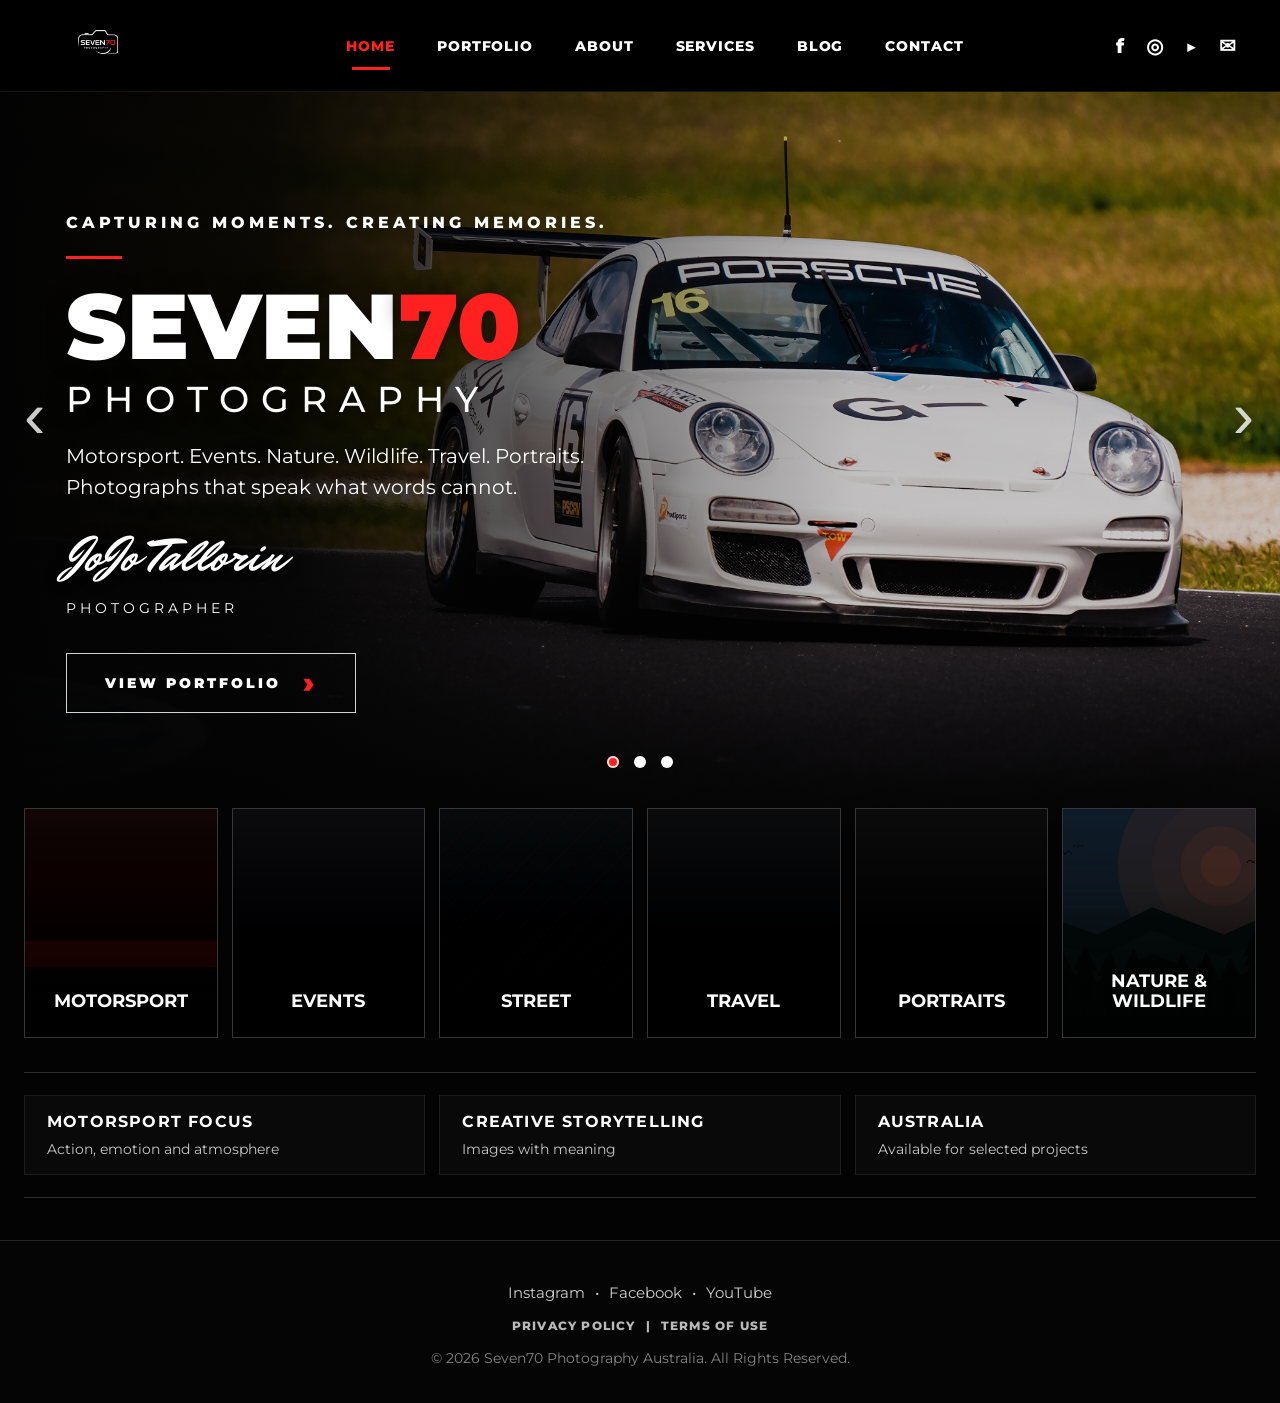
==== commit 67024c28: "Add files via upload" ====
--- a/index.html
+++ b/index.html
@@ -4,11 +4,11 @@
   <meta charset="UTF-8">
   <meta name="viewport" content="width=device-width, initial-scale=1.0">
   <title>Seven70 Photography | Motorsport, Events & Creative Storytelling</title>
-  <meta name="description" content="Seven70 Photography captures motorsport, events, street, travel, portraits and creative storytelling across Australia.">
+  <meta name="description" content="Seven70 Photography captures motorsport, events, street, travel, nature, wildlife, portraits and creative storytelling across Australia.">
   <link rel="preconnect" href="https://fonts.googleapis.com">
   <link rel="preconnect" href="https://fonts.gstatic.com" crossorigin>
   <link href="https://fonts.googleapis.com/css2?family=Montserrat:wght@400;500;600;700;800;900&family=Mr+Dafoe&display=swap" rel="stylesheet">
-  <link rel="stylesheet" href="css/style.css?v=1.2">
+  <link rel="stylesheet" href="css/style.css?v=1.4">
 </head>
 <body>
 <header class="site-header">
@@ -26,7 +26,7 @@
       <p class="eyebrow">Capturing moments. Creating memories.</p>
       <div class="accent-line"></div>
       <h1 class="hero-title">SEVEN<span class="seventy">70</span><small>Photography</small></h1>
-      <p class="hero-subtitle">Motorsport. Events. People. Places.<br>Photographs that speak what words cannot.</p>
+      <p class="hero-subtitle">Motorsport. Events. Nature. Wildlife. Travel. Portraits.<br>Photographs that speak what words cannot.</p>
       <p class="signature">JoJo Tallorin</p>
       <p class="role">Photographer</p>
       <a class="btn" href="portfolio.html">View Portfolio <span>›</span></a>
@@ -39,7 +39,7 @@
     <a class="feature-card" href="portfolio.html"><img src="images/categories/street.jpg" alt="Street"><h3>Street</h3></a>
     <a class="feature-card" href="portfolio.html"><img src="images/categories/travel.jpg" alt="Travel"><h3>Travel</h3></a>
     <a class="feature-card" href="portfolio.html"><img src="images/categories/portraits.jpg" alt="Portraits"><h3>Portraits</h3></a>
-    <a class="feature-card" href="portfolio.html"><img src="images/categories/behind-scenes.jpg" alt="Behind the Scenes"><h3>Behind the Scenes</h3></a>
+    <a class="feature-card" href="portfolio.html"><img src="images/categories/nature-wildlife.jpg" alt="Nature & Wildlife"><h3>Nature & Wildlife</h3></a>
   </section>
   <section class="trust-strip">
     <div><strong>Motorsport Focus</strong><span>Action, emotion and atmosphere</span></div>
@@ -64,6 +64,6 @@
     <p class="copyright">© 2026 Seven70 Photography Australia. All Rights Reserved.</p>
   </div>
 </footer>
-<script src="js/script.js?v=1.2"></script>
+<script src="js/script.js?v=1.4"></script>
 </body>
 </html>
--- a/css/style.css
+++ b/css/style.css
@@ -38,3 +38,52 @@
   .footer-links{font-size:11px;gap:8px;}
   .copyright{font-size:13px;line-height:1.5;}
 }
+
+
+/* Seven70 v1.4: Nature & Wildlife update + responsive polish */
+.about-hero{
+  background:
+    linear-gradient(90deg,#030303 0%,rgba(3,3,3,.82) 44%,rgba(3,3,3,.30) 100%),
+    url('../images/hero/about-hero.jpg') center/cover;
+}
+.feature-card h3,
+.portfolio-item h3{line-height:1.15;}
+
+@media(max-width:1024px){
+  .site-header{grid-template-columns:190px 1fr 130px;padding:0 22px;}
+  .brand img{height:58px;}
+  .main-nav{gap:18px;font-size:12px;}
+  .hero{min-height:760px;}
+  .hero-copy{width:min(600px,58vw);padding-left:38px;}
+  .hero-title{font-size:clamp(58px,8vw,96px);}
+  .hero-subtitle{font-size:18px;}
+  .feature-grid{grid-template-columns:repeat(3,1fr);}
+}
+@media(max-width:820px){
+  .site-header{height:78px;grid-template-columns:1fr auto;padding:0 18px;}
+  .brand img{height:52px;margin-top:4px;}
+  .hero{min-height:720px;padding-top:78px;}
+  .hero-media{inset:78px 0 0 0;}
+  .hero-copy{padding:92px 28px 70px;width:auto;max-width:620px;}
+  .hero-title{font-size:clamp(48px,14vw,78px);}
+  .hero-subtitle{font-size:16px;line-height:1.55;}
+  .page-hero h1{font-size:clamp(38px,8vw,52px);}
+  .page-hero p{font-size:16px;max-width:94%;}
+  .content{padding:52px 28px;}
+  .feature-grid,.portfolio-grid{grid-template-columns:1fr 1fr;}
+}
+@media(max-width:520px){
+  .brand img{height:46px;margin-top:4px;}
+  .hero{min-height:720px;}
+  .hero-media img{object-position:70% center;}
+  .hero-copy{padding:78px 24px 64px;}
+  .eyebrow{font-size:11px;letter-spacing:2px;}
+  .hero-title{font-size:clamp(46px,17vw,70px);}
+  .hero-title small{letter-spacing:.16em;}
+  .btn{padding:15px 22px;font-size:12px;}
+  .feature-grid,.portfolio-grid{grid-template-columns:1fr;}
+  .feature-card{height:210px;}
+  .portfolio-item{height:260px;}
+  .page-hero{padding:112px 24px 50px;}
+  .page-hero h1{font-size:40px;}
+}
